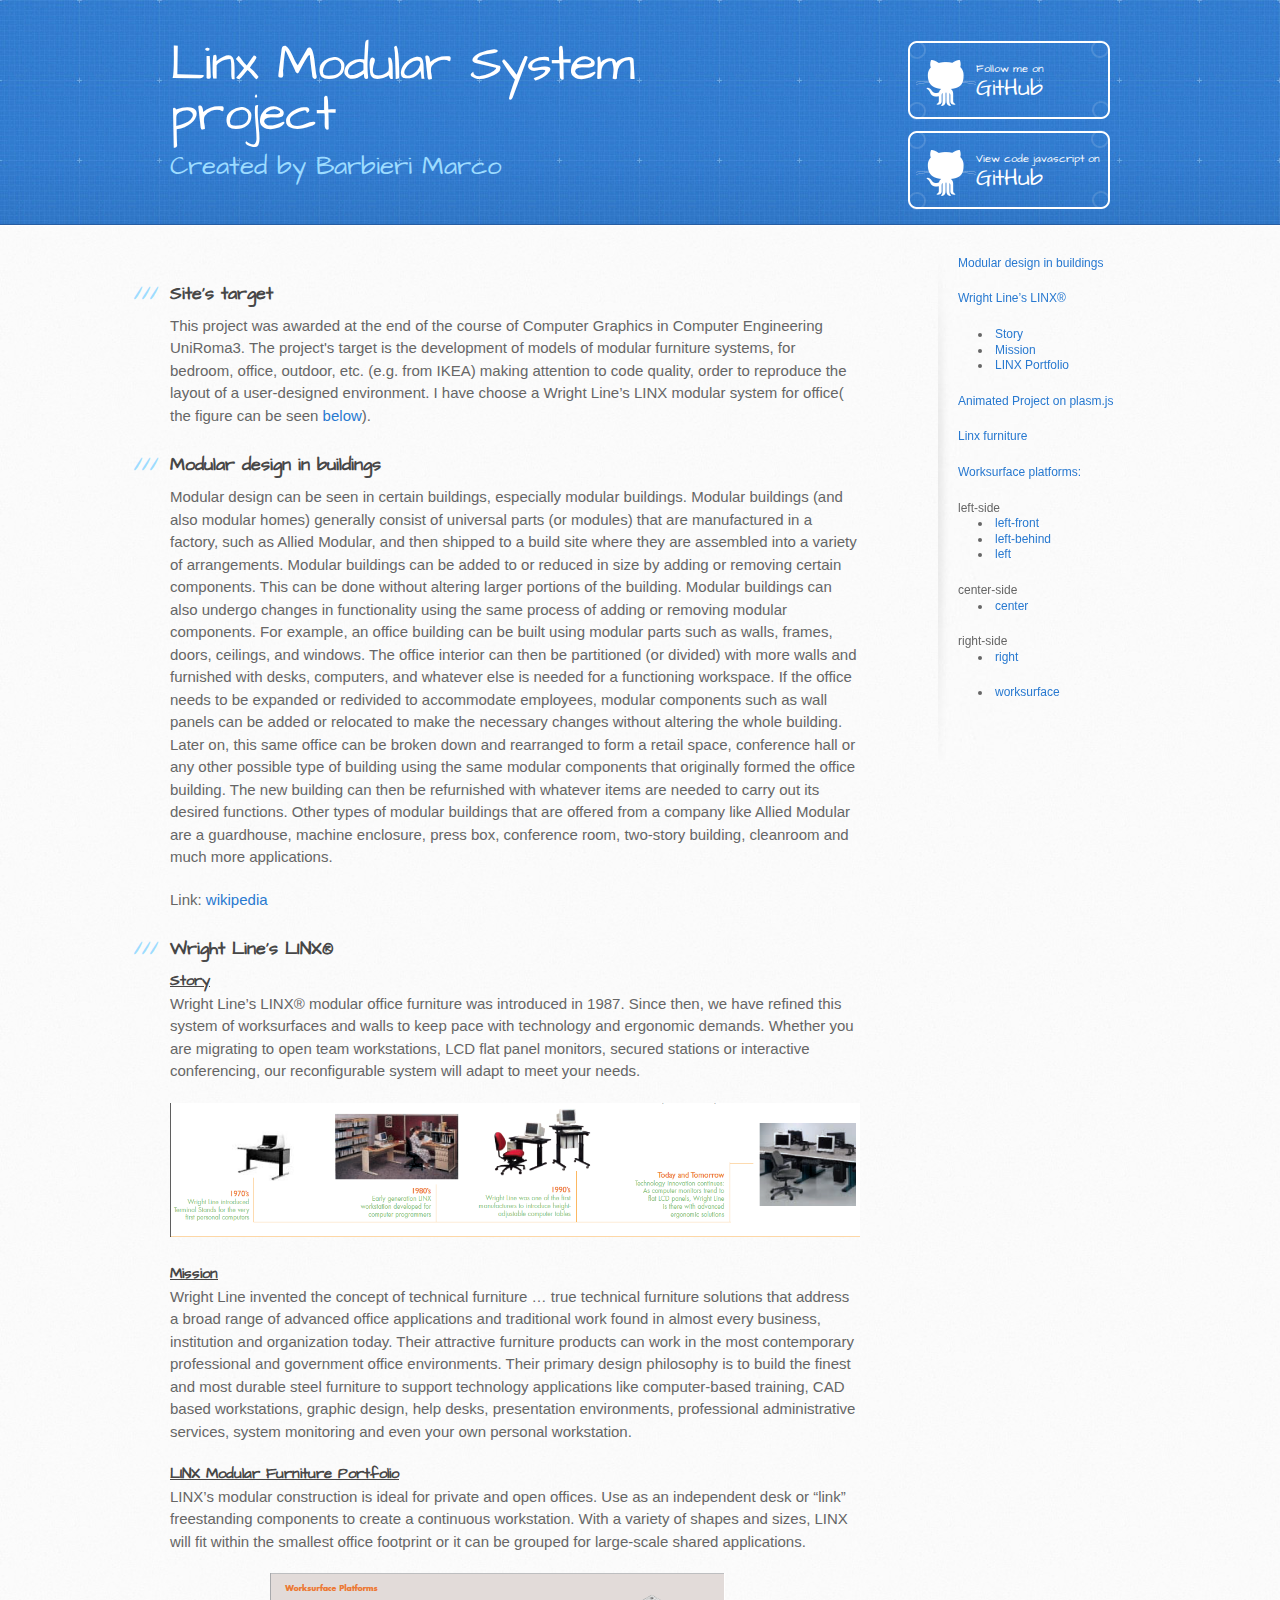
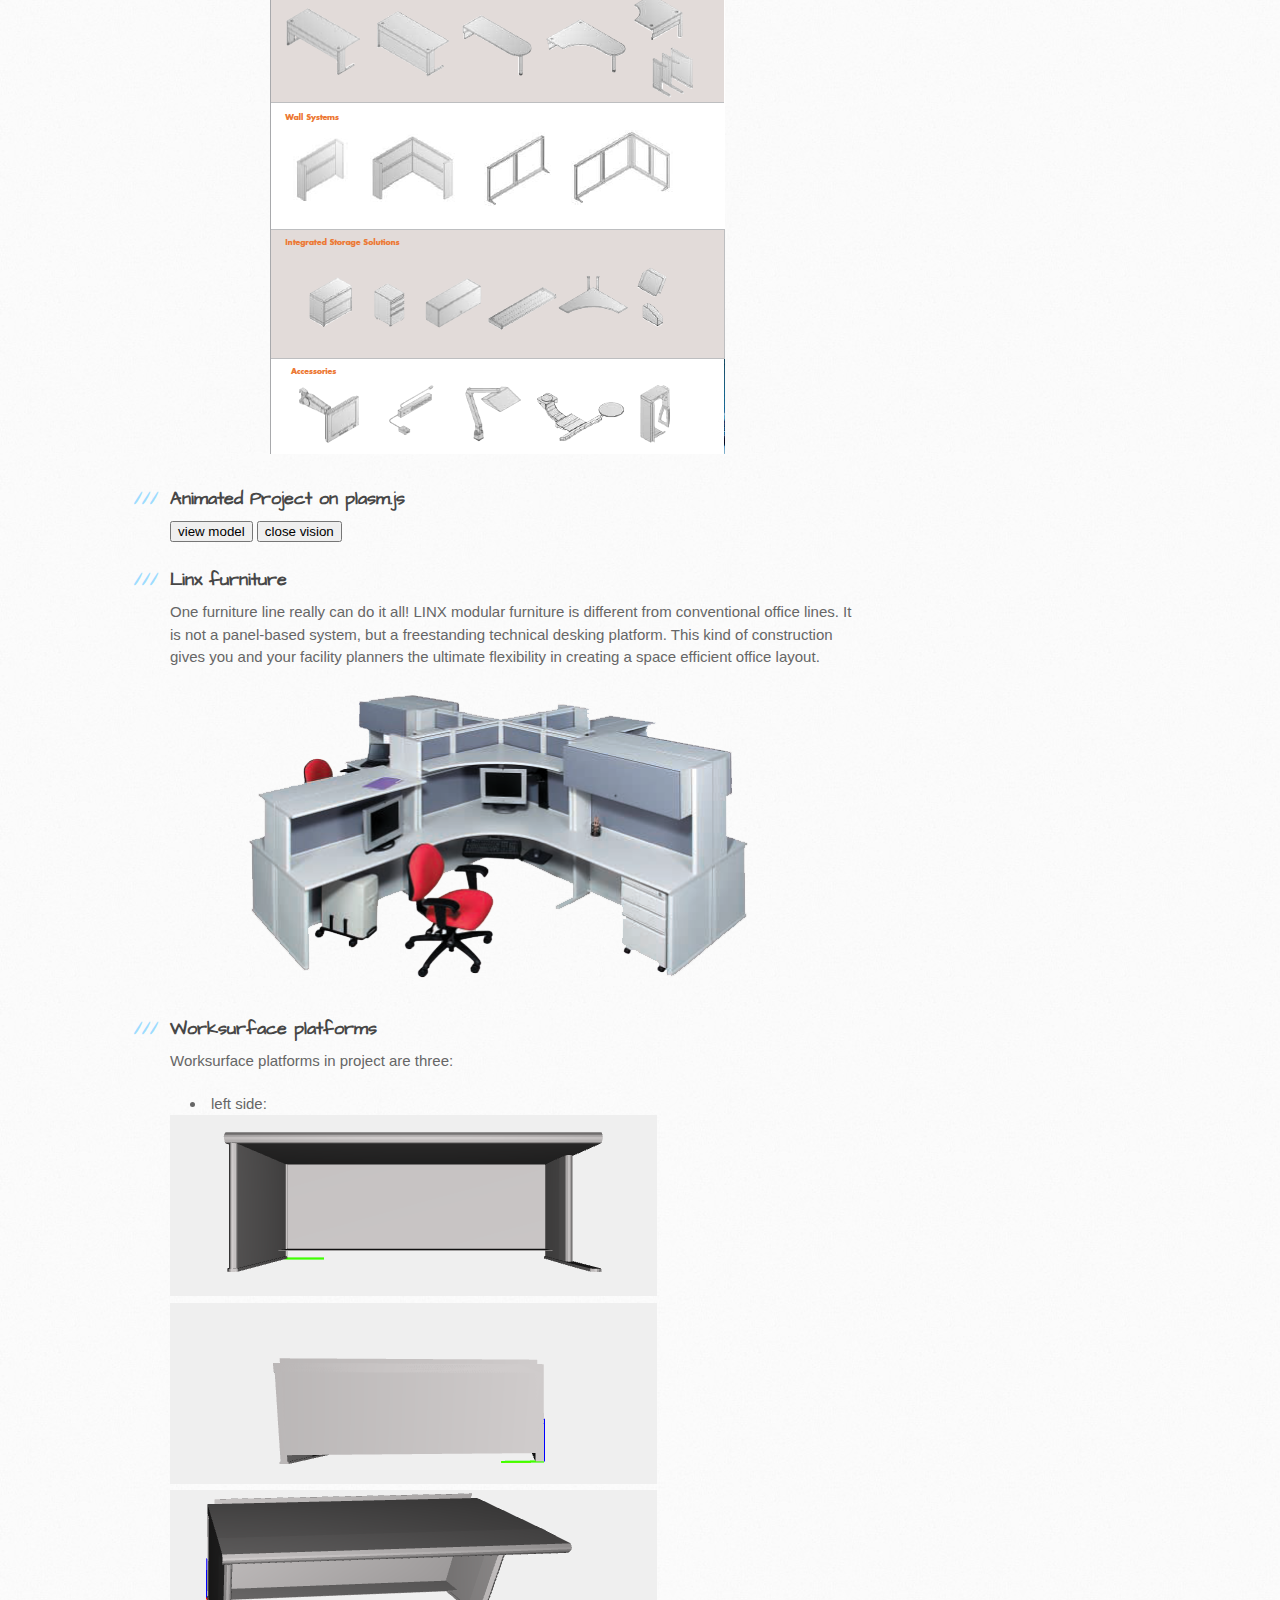
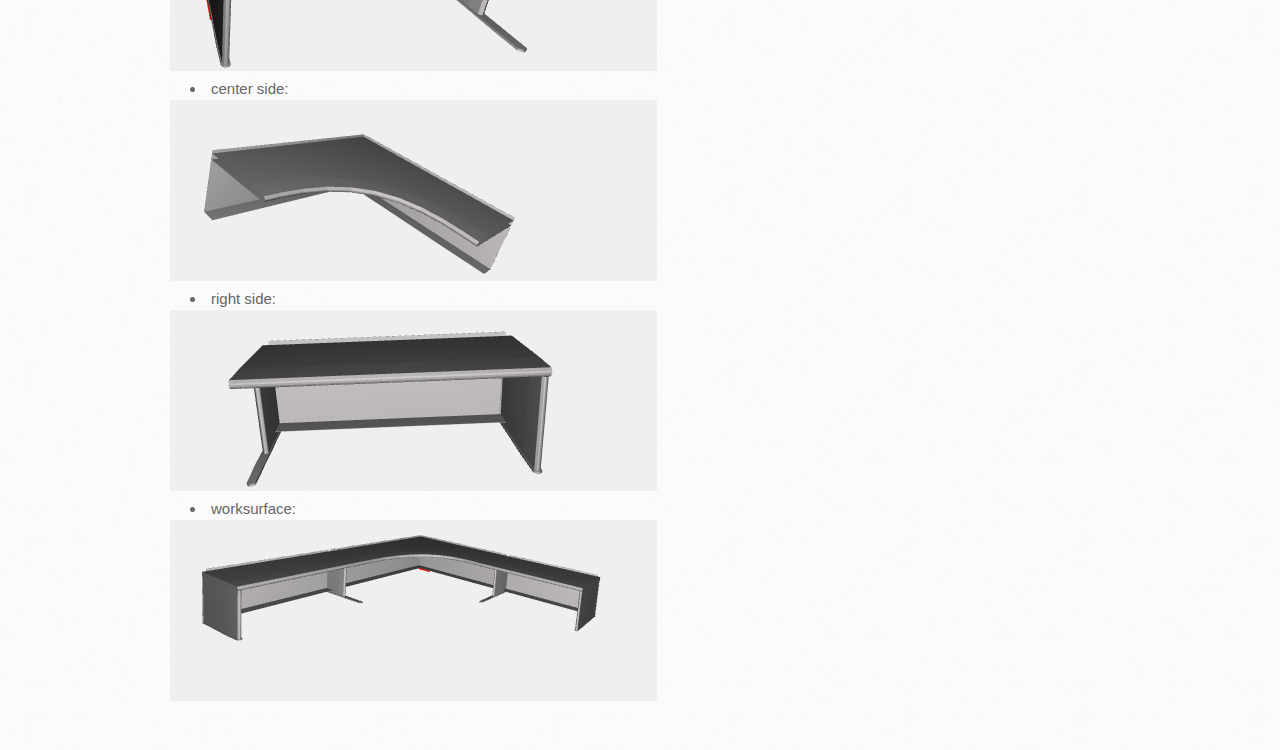
==== index.html @ 981f80a4 "add image" ====
<!DOCTYPE html>
<html>
<head>
  <meta charset='utf-8'>
  <meta http-equiv="X-UA-Compatible" content="chrome=1">
  <meta name="viewport" content="width=device-width, initial-scale=1, maximum-scale=1">
  <link href='https://fonts.googleapis.com/css?family=Architects+Daughter' rel='stylesheet' type='text/css'>
  <link rel="stylesheet" type="text/css" href="stylesheets/stylesheet.css" media="screen" />
  <link rel="stylesheet" type="text/css" href="stylesheets/pygment_trac.css" media="screen" />
  <link rel="stylesheet" type="text/css" href="stylesheets/print.css" media="print" />
  <script type="text/javascript" src="javascripts/linx.js"></script>
  <script type="text/javascript" src="javascripts/main.js"></script>

    <!--[if lt IE 9]>
    <script src="//html5shiv.googlecode.com/svn/trunk/html5.js"></script>
    <![endif]-->

    <title>Linx Modular System project</title>
  </head>

  <body id="linx" >
    <header>
      <div class="inner">
        <h1>Linx Modular System project</h1>
        <h2>Created by Barbieri Marco</h2>
        <a href="https://github.com/marley1990" class="button"><small>Follow me on</small>GitHub</a>
        <a href="https://github.com/cvdlab-cg/427501/blob/master/final-project/linx.js" class="button" style="top:90px"><small>View code javascript on</small>GitHub</a>
      </div>
    </header>

    <div id="content-wrapper">
      <div class="inner clearfix">
        <section id="main-content">
         
         <h3>
          <a name="Target" class="anchor" href="#welcome-to-github-pages"><span class="octicon octicon-link">
          </span></a>Site's target</h3>

          <p>This project was awarded at the end of the course of Computer Graphics in Computer Engineering UniRoma3. The project's target is the development of models of modular furniture systems, for bedroom, office, outdoor, etc. (e.g. from IKEA) making attention to code quality, order to reproduce the layout of a user-designed environment. 
          I have choose a Wright Line’s LINX modular system for office( the figure can be seen<a href="#linx furniture"> below</a>).
          </p> 


          <h3>
          <a name="modular system" class="anchor" href="#welcome-to-github-pages"><span class="octicon octicon-link">
          </span></a>Modular design in buildings</h3>

          <p>Modular design can be seen in certain buildings, especially modular buildings. Modular buildings (and also modular homes) generally consist of universal parts (or modules) that are manufactured in a factory, such as Allied Modular, and then shipped to a build site where they are assembled into a variety of arrangements.
            Modular buildings can be added to or reduced in size by adding or removing certain components. This can be done without altering larger portions of the building. Modular buildings can also undergo changes in functionality using the same process of adding or removing modular components.
            For example, an office building can be built using modular parts such as walls, frames, doors, ceilings, and windows. The office interior can then be partitioned (or divided) with more walls and furnished with desks, computers, and whatever else is needed for a functioning workspace. If the office needs to be expanded or redivided to accommodate employees, modular components such as wall panels can be added or relocated to make the necessary changes without altering the whole building. Later on, this same office can be broken down and rearranged to form a retail space, conference hall or any other possible type of building using the same modular components that originally formed the office building. The new building can then be refurnished with whatever items are needed to carry out its desired functions.
            Other types of modular buildings that are offered from a company like Allied Modular are a guardhouse, machine enclosure, press box, conference room, two-story building, cleanroom and much more applications.</p>
            <p>Link:<a href="http://en.wikipedia.org/wiki/Modular_design"> wikipedia</a></p> 


          <h3>
          <a name="Wright Line" class="anchor" href="#welcome-to-github-pages"><span class="octicon octicon-link">
          </span></a>Wright Line’s LINX®</h3>

          <a name="Story"></a>
          <h4>Story</h4><p>Wright Line’s LINX® modular office furniture
          was introduced in 1987. Since then, we have
          refined this system of worksurfaces and walls to
          keep pace with technology and ergonomic demands.
          Whether you are migrating to open team workstations,
          LCD flat panel monitors, secured stations or interactive
          conferencing, our reconfigurable system will adapt to
          meet your needs.
          </p> 
          <img src="images/story.jpeg"></img>
          <p>
          

          <a name="Mission"></a>
          <h4>Mission</h4><p>Wright Line invented the concept of technical
          furniture … true technical furniture solutions
          that address a broad range of
          advanced office applications and traditional work
          found in almost every business, institution and
          organization today.
          Their attractive furniture products can
          work in the most contemporary
          professional and government office
          environments. Their primary design
          philosophy is to build the finest and
          most durable steel furniture to
          support technology applications like computer-based
          training, CAD based workstations, graphic design,
          help desks, presentation environments, professional
          administrative services, system monitoring and even your
          own personal workstation.
        </p> </p>
        <p>


          <a name="Portfoglio"></a>
          <h4>LINX Modular Furniture Portfolio</h4><p>LINX’s modular construction is ideal for private and open offices. Use as an independent desk or “link”
freestanding components to create a continuous workstation. With a variety of shapes and sizes, LINX will fit
within the smallest office footprint or it can be grouped for large-scale shared applications.
        </p> </p>
                 <img src="images/portfoglio.jpeg" style="padding-left:100px"></img>

        
         
          <h3>
            <a name="Project" class="anchor" href="#welcome-to-github-pages"><span class="octicon octicon-link">
            </span></a>Animated Project on plasm.js</h3>
            <div id="container"></div>
            <button onclick="view()">view model</button>
            <button onclick="closeVision()">close vision</button>
            <!-- <div id="plasm"></div> -->

          
          <h3>
              <a name="linx furniture" class="anchor" href="#welcome-to-github-pages"><span class="octicon octicon-link">
              </span></a>Linx furniture</h3>

              <p>One furniture line really can do it all! LINX modular furniture is different from conventional office lines. It is not a panel-based system, but a freestanding technical desking platform. This kind of construction gives you and your facility planners the ultimate flexibility in creating a space efficient office layout.</p>
              <img src="images/linx-modular.png" style="padding-left:70px"></img>

           <h3>
              <a name="worksurface" class="anchor" href="#welcome-to-github-pages"><span class="octicon octicon-link">
              </span></a>Worksurface platforms</h3>

              <p>Worksurface platforms in project are three:
                <ul>
                  <li>left side:</li>
                  <a name="front"></a>
                  <img  src="images/left-front.png"></img>
                  <a name="behind"></a>
                  <img src="images/left-behind.png"></img>
                  <a name="oblique"></a>
                  <img src="images/left.png"></img>

                  <li>center side:</li>
                  <a name="center"></a>
                  <img src="images/center.png"></img>
                  
                  <li>right side:</li>
                  <a name="right"></a>
                  <img src="images/right.png"></img>

                  <li>worksurface:</li>
                  <a name="total"></a>
                  <img src="images/worksurface.png"></img>
                </ul>
              </p>
              
          
          </section>

            <aside id="sidebar">
              <p><a href="#modular system">Modular design in buildings</a></p>
              <p><a href="#Wright Line">Wright Line’s LINX®</a>
                  <ul>
                    <li><a href="#Story">Story</a></li>
                    <li><a href="#Mission">Mission</a></li>
                    <li><a href="#Portfoglio">LINX Portfolio</a></li>
                  </ul>
              </p>
              <p><a href="#Project">Animated Project on plasm.js</a></p>
              <p><a href="#linx furniture">Linx furniture</a></p>
              <p><a href="#worksurface">Worksurface platforms:</a>
                   <ul>left-side
                    <li><a href="#front">left-front</a></li>
                    <li><a href="#behind">left-behind</a></li>
                    <li><a href="#oblique">left</a></li>
                  </ul> 
                  <ul>center-side
                    <li><a href="#center">center</a></li>
                  </ul> 
                  <ul>right-side
                    <li><a href="#right">right</a></li>
                  </ul> 
                  <ul>
                    <li><a href="#total">worksurface</a></li>
                  </ul> 
              </p>
            </aside>
          </div>
        </div>


        <!-- script plasm -->
        <script src="support/jquery.js"></script>
        <script src="support/mustache.js"></script>
        <script src="support/numeric.js"></script>
        <script src="support/director.js"></script>
        <script src="support/three.js"></script>
        <script src="support/three-detector.js"></script>
        <script src="support/three-frame.js"></script>
        <script src="support/three-stats.js"></script>
        <script src="support/three-trackball.js"></script>
        <script src="node_modules/simplexn.js/lib/simplexn.js"></script>
        <script src="node_modules/f.js/lib/f.js"></script> 
        <script src="lib/plasm.js"></script>
        <script src="lib/plasm-fun.js"></script>




      </body>
      </html>
---- stylesheets/stylesheet.css ----
/* http://meyerweb.com/eric/tools/css/reset/ 
   v2.0 | 20110126
   License: none (public domain)
*/
html, body, div, span, applet, object, iframe,
h1, h2, h3, h4, h5, h6, p, blockquote, pre,
a, abbr, acronym, address, big, cite, code,
del, dfn, em, img, ins, kbd, q, s, samp,
small, strike, strong, sub, sup, tt, var,
b, u, i, center,
dl, dt, dd, ol, ul, li,
fieldset, form, label, legend,
table, caption, tbody, tfoot, thead, tr, th, td,
article, aside, canvas, details, embed, 
figure, figcaption, footer, header, hgroup, 
menu, nav, output, ruby, section, summary,
time, mark, audio, video {
	margin: 0;
	padding: 0;
	border: 0;
	font-size: 100%;
	font: inherit;
	vertical-align: baseline;
}
/* HTML5 display-role reset for older browsers */
article, aside, details, figcaption, figure, 
footer, header, hgroup, menu, nav, section {
	display: block;
}
body {
	line-height: 1;
}
ol, ul {
	list-style: none;
}
blockquote, q {
	quotes: none;
}
blockquote:before, blockquote:after,
q:before, q:after {
	content: '';
	content: none;
}
table {
	border-collapse: collapse;
	border-spacing: 0;
}

/* LAYOUT STYLES */
body {
  font-size: 15px;
  line-height: 1.5; 
  background: #fafafa url(../images/body-bg.jpg) 0 0 repeat;
  font-family: 'Helvetica Neue', Helvetica, Arial, serif;
  font-weight: 400;
  color: #666;
}

a {
  color: #2879d0;
}
a:hover {
  color: #2268b2;
}
h4 {
text-decoration: underline;
}

header {
  padding-top: 40px;
  padding-bottom: 40px;
  font-family: 'Architects Daughter', 'Helvetica Neue', Helvetica, Arial, serif; 
  background: #2e7bcf url(../images/header-bg.jpg) 0 0 repeat-x;
  border-bottom: solid 1px #275da1;
}

header h1 {
  letter-spacing: -1px;
  font-size: 50px;
  color: #fff;
  line-height: 1;
  margin-bottom: 0.2em;
  width: 540px;
}

header h2 {
  font-size: 26px;
  color: #9ddcff;
  font-weight: normal;
  line-height: 1.3;
  width: 540px;
  letter-spacing: 0;
}

.inner {
  position: relative;
  width: 940px;
  margin: 0 auto;
}

#content-wrapper {
  border-top: solid 1px #fff;
  padding-top: 30px;
}

#main-content {
  width: 690px;
  float: left;
}

#main-content img {
  max-width: 100%;
  float: center;
}
aside {
  margin-left: 60%;
    position: fixed;
    
}

aside#sidebar {
  width: 200px;
  padding-left: 20px;
  min-height: 504px;
  float: right;
  background: transparent url(../images/sidebar-bg.jpg) 0 0 no-repeat;
  font-size: 12px;
  line-height: 1.3;

}

aside#sidebar p.repo-owner,
aside#sidebar p.repo-owner a {
  font-weight: bold;
}

#downloads {
  margin-bottom: 40px;
}

a.button {
  width: 134px;
  height: 58px;
  line-height: 1.2;
  font-size: 23px;
  color: #fff;
  padding-left: 68px;
  padding-top: 22px;
  font-family: 'Architects Daughter', 'Helvetica Neue', Helvetica, Arial, serif; 
}
a.button small {
  display: block;
  font-size: 11px;
}

a.button {
  position: absolute;
  right: 0;
  top: 0;
  background: transparent url(../images/github-button.png) 0 0 no-repeat;
}

aside a.button {
  width: 138px;
  padding-left: 64px;
  display: block;
  background: transparent url(../images/download-button.png) 0 0 no-repeat;
  margin-bottom: 20px;
  font-size: 21px;
}

code, pre {
  font-family: Monaco, "Bitstream Vera Sans Mono", "Lucida Console", Terminal, monospace;
  color: #222;
  margin-bottom: 30px;
  font-size: 13px;
}

code {
  background-color: #f2f8fc;
  border: solid 1px #dbe7f3;
  padding: 0 3px;
}

pre {
  padding: 20px;
  background: #fff;
  text-shadow: none;
  overflow: auto;
  border: solid 1px #f2f2f2;
}
pre code {
  color: #2879d0;
  background-color: #fff;
  border: none;
  padding: 0;
}

ul, ol, dl {
  margin-bottom: 20px;
}


/* COMMON STYLES */

hr {
  height: 1px;
  line-height: 1px;
  margin-top: 1em;
  padding-bottom: 1em;
  border: none;
  background: transparent url('../images/hr.png') 0 0 no-repeat;
}

table {
  width: 100%;
  border: 1px solid #ebebeb;
}

th {
  font-weight: 500;
}

td {
  border: 1px solid #ebebeb;
  text-align: center; 
  font-weight: 300;
}

form {
  background: #f2f2f2;
  padding: 20px;
  
}


/* GENERAL ELEMENT TYPE STYLES */

#main-content h1 {
  font-family: 'Architects Daughter', 'Helvetica Neue', Helvetica, Arial, serif; 
  font-size: 2.8em;
  letter-spacing: -1px;
  color: #474747;
} 

#main-content h1:before {
  content: "/";
  color: #9ddcff;
  padding-right: 0.3em;
  margin-left: -0.9em;
}

#main-content h2 {
  font-family: 'Architects Daughter', 'Helvetica Neue', Helvetica, Arial, serif; 
  font-size: 22px;
  font-weight: bold;
  margin-bottom: 8px;
  color: #474747;
} 
#main-content h2:before {
  content: "//";
  color: #9ddcff;
  padding-right: 0.3em;
  margin-left: -1.5em;
}

#main-content h3 {
  font-family: 'Architects Daughter', 'Helvetica Neue', Helvetica, Arial, serif; 
  font-size: 18px;
  font-weight: bold;
  margin-top: 24px;
  margin-bottom: 8px;
  color: #474747;
} 
 
#main-content h3:before {
  content: "///";
  color: #9ddcff;
  padding-right: 0.3em;
  margin-left: -2em;
}

#main-content h4 {
  font-family: 'Architects Daughter', 'Helvetica Neue', Helvetica, Arial, serif; 
  font-size: 15px;
  font-weight: bold;
  color: #474747;
} 

h4:before {
  color: #9ddcff;
  padding-right: 0.3em;
  margin-left: -2.8em;
}

#main-content h5 {
  font-family: 'Architects Daughter', 'Helvetica Neue', Helvetica, Arial, serif; 
  font-size: 14px;
  color: #474747;
} 
h5:before {
  content: "/////";
  color: #9ddcff;
  padding-right: 0.3em;
  margin-left: -3.2em;
}

#main-content h6 {
  font-family: 'Architects Daughter', 'Helvetica Neue', Helvetica, Arial, serif; 
  font-size: .8em;
  color: #474747;
} 
h6:before {
  content: "//////";
  color: #9ddcff;
  padding-right: 0.3em;
  margin-left: -3.7em;
}

p {
  margin-bottom: 20px;
}
 
a {
  text-decoration: none;
}

p a {
  font-weight: 400;
}

blockquote {
  font-size: 1.6em;
  border-left: 10px solid #e9e9e9;
  margin-bottom: 20px;
  padding: 0 0 0 30px;
}

ul li {
  list-style: disc inside;
  padding-left: 20px;
}

ol li {
  list-style: decimal inside;
  padding-left: 3px;
}

dl dd {
  font-style: italic;
  font-weight: 100;
}

footer {
  background: transparent url('../images/hr.png') 0 0 no-repeat;
  margin-top: 40px;
  padding-top: 20px;
  padding-bottom: 30px;
  font-size: 13px;
  color: #aaa;
}

footer a {
  color: #666;
}
footer a:hover {
  color: #444;
}

/* MISC */
.clearfix:after {
  clear: both;
  content: '.';
  display: block;
  visibility: hidden;
  height: 0;
}

.clearfix {display: inline-block;}
* html .clearfix {height: 1%;}
.clearfix {display: block;}

/* #Media Queries
================================================== */

/* Smaller than standard 960 (devices and browsers) */
@media only screen and (max-width: 959px) {}

/* Tablet Portrait size to standard 960 (devices and browsers) */
@media only screen and (min-width: 768px) and (max-width: 959px) {
  .inner {
    width: 740px;
  }
  header h1, header h2 {
    width: 340px;
  }
  header h1 {
    font-size: 60px;
  }
  header h2 {
    font-size: 30px;
  }
  #main-content {
    width: 490px;
  }
  #main-content h1:before,
  #main-content h2:before,
  #main-content h3:before,
  #main-content h4:before,
  #main-content h5:before,
  #main-content h6:before {
    content: none;
    padding-right: 0;
    margin-left: 0;
  }
}

/* All Mobile Sizes (devices and browser) */
@media only screen and (max-width: 767px) {
  .inner {
    width: 93%;
  }
  header {
    padding: 20px 0;
  }
  header .inner {
    position: relative;
  }
  header h1, header h2 {
    width: 100%;
  }
  header h1 {
    font-size: 48px;
  }
  header h2 {
    font-size: 24px;
  }
  header a.button {
    background-image: none;
    width: auto;
    height: auto;
    display: inline-block;
    margin-top: 15px;
    padding: 5px 10px;
    position: relative;
    text-align: center;
    font-size: 13px;
    line-height: 1;
    background-color: #9ddcff;
    color: #2879d0;
    -moz-border-radius: 5px;
    -webkit-border-radius: 5px;                     
    border-radius: 5px;    
  }
  header a.button small {
    font-size: 13px;
    display: inline;
  }
  #main-content,
  aside#sidebar {
    float: none;
    width: 100% ! important;
  }
  aside#sidebar {
    background-image: none;
    margin-top: 20px;
    border-top: solid 1px #ddd;
    padding: 20px 0;
    min-height: 0;
  }
  aside#sidebar a.button {
    display: none;
  }
  #main-content h1:before,
  #main-content h2:before,
  #main-content h3:before,
  #main-content h4:before,
  #main-content h5:before,
  #main-content h6:before {
    content: none;
    padding-right: 0;
    margin-left: 0;
  }
}

/* Mobile Landscape Size to Tablet Portrait (devices and browsers) */
@media only screen and (min-width: 480px) and (max-width: 767px) {}

/* Mobile Portrait Size to Mobile Landscape Size (devices and browsers) */
@media only screen and (max-width: 479px) {}
---- stylesheets/pygment_trac.css ----
.highlight  { background: #ffffff; }
.highlight .c { color: #999988; font-style: italic } /* Comment */
.highlight .err { color: #a61717; background-color: #e3d2d2 } /* Error */
.highlight .k { font-weight: bold } /* Keyword */
.highlight .o { font-weight: bold } /* Operator */
.highlight .cm { color: #999988; font-style: italic } /* Comment.Multiline */
.highlight .cp { color: #999999; font-weight: bold } /* Comment.Preproc */
.highlight .c1 { color: #999988; font-style: italic } /* Comment.Single */
.highlight .cs { color: #999999; font-weight: bold; font-style: italic } /* Comment.Special */
.highlight .gd { color: #000000; background-color: #ffdddd } /* Generic.Deleted */
.highlight .gd .x { color: #000000; background-color: #ffaaaa } /* Generic.Deleted.Specific */
.highlight .ge { font-style: italic } /* Generic.Emph */
.highlight .gr { color: #aa0000 } /* Generic.Error */
.highlight .gh { color: #999999 } /* Generic.Heading */
.highlight .gi { color: #000000; background-color: #ddffdd } /* Generic.Inserted */
.highlight .gi .x { color: #000000; background-color: #aaffaa } /* Generic.Inserted.Specific */
.highlight .go { color: #888888 } /* Generic.Output */
.highlight .gp { color: #555555 } /* Generic.Prompt */
.highlight .gs { font-weight: bold } /* Generic.Strong */
.highlight .gu { color: #800080; font-weight: bold; } /* Generic.Subheading */
.highlight .gt { color: #aa0000 } /* Generic.Traceback */
.highlight .kc { font-weight: bold } /* Keyword.Constant */
.highlight .kd { font-weight: bold } /* Keyword.Declaration */
.highlight .kn { font-weight: bold } /* Keyword.Namespace */
.highlight .kp { font-weight: bold } /* Keyword.Pseudo */
.highlight .kr { font-weight: bold } /* Keyword.Reserved */
.highlight .kt { color: #445588; font-weight: bold } /* Keyword.Type */
.highlight .m { color: #009999 } /* Literal.Number */
.highlight .s { color: #d14 } /* Literal.String */
.highlight .na { color: #008080 } /* Name.Attribute */
.highlight .nb { color: #0086B3 } /* Name.Builtin */
.highlight .nc { color: #445588; font-weight: bold } /* Name.Class */
.highlight .no { color: #008080 } /* Name.Constant */
.highlight .ni { color: #800080 } /* Name.Entity */
.highlight .ne { color: #990000; font-weight: bold } /* Name.Exception */
.highlight .nf { color: #990000; font-weight: bold } /* Name.Function */
.highlight .nn { color: #555555 } /* Name.Namespace */
.highlight .nt { color: #000080 } /* Name.Tag */
.highlight .nv { color: #008080 } /* Name.Variable */
.highlight .ow { font-weight: bold } /* Operator.Word */
.highlight .w { color: #bbbbbb } /* Text.Whitespace */
.highlight .mf { color: #009999 } /* Literal.Number.Float */
.highlight .mh { color: #009999 } /* Literal.Number.Hex */
.highlight .mi { color: #009999 } /* Literal.Number.Integer */
.highlight .mo { color: #009999 } /* Literal.Number.Oct */
.highlight .sb { color: #d14 } /* Literal.String.Backtick */
.highlight .sc { color: #d14 } /* Literal.String.Char */
.highlight .sd { color: #d14 } /* Literal.String.Doc */
.highlight .s2 { color: #d14 } /* Literal.String.Double */
.highlight .se { color: #d14 } /* Literal.String.Escape */
.highlight .sh { color: #d14 } /* Literal.String.Heredoc */
.highlight .si { color: #d14 } /* Literal.String.Interpol */
.highlight .sx { color: #d14 } /* Literal.String.Other */
.highlight .sr { color: #009926 } /* Literal.String.Regex */
.highlight .s1 { color: #d14 } /* Literal.String.Single */
.highlight .ss { color: #990073 } /* Literal.String.Symbol */
.highlight .bp { color: #999999 } /* Name.Builtin.Pseudo */
.highlight .vc { color: #008080 } /* Name.Variable.Class */
.highlight .vg { color: #008080 } /* Name.Variable.Global */
.highlight .vi { color: #008080 } /* Name.Variable.Instance */
.highlight .il { color: #009999 } /* Literal.Number.Integer.Long */

.type-csharp .highlight .k { color: #0000FF }
.type-csharp .highlight .kt { color: #0000FF }
.type-csharp .highlight .nf { color: #000000; font-weight: normal }
.type-csharp .highlight .nc { color: #2B91AF }
.type-csharp .highlight .nn { color: #000000 }
.type-csharp .highlight .s { color: #A31515 }
.type-csharp .highlight .sc { color: #A31515 }
---- stylesheets/print.css ----
html, body, div, span, applet, object, iframe,
h1, h2, h3, h4, h5, h6, p, blockquote, pre,
a, abbr, acronym, address, big, cite, code,
del, dfn, em, img, ins, kbd, q, s, samp,
small, strike, strong, sub, sup, tt, var,
b, u, i, center,
dl, dt, dd, ol, ul, li,
fieldset, form, label, legend,
table, caption, tbody, tfoot, thead, tr, th, td,
article, aside, canvas, details, embed, 
figure, figcaption, footer, header, hgroup, 
menu, nav, output, ruby, section, summary,
time, mark, audio, video {
  margin: 0;
  padding: 0;
  border: 0;
  font-size: 100%;
  font: inherit;
  vertical-align: baseline;
}
/* HTML5 display-role reset for older browsers */
article, aside, details, figcaption, figure, 
footer, header, hgroup, menu, nav, section {
  display: block;
}
body {
  line-height: 1;
}
ol, ul {
  list-style: none;
}
blockquote, q {
  quotes: none;
}
blockquote:before, blockquote:after,
q:before, q:after {
  content: '';
  content: none;
}
table {
  border-collapse: collapse;
  border-spacing: 0;
}
body {
  font-size: 13px;
  line-height: 1.5; 
  font-family: 'Helvetica Neue', Helvetica, Arial, serif;
  color: #000;
}

a {
  color: #d5000d;
  font-weight: bold;
}

header {
  padding-top: 35px;
  padding-bottom: 10px;
}

header h1 {
  font-weight: bold;
  letter-spacing: -1px;
  font-size: 48px;
  color: #303030;
  line-height: 1.2;
}

header h2 {
  letter-spacing: -1px;
  font-size: 24px;
  color: #aaa;
  font-weight: normal;
  line-height: 1.3;
}
#downloads {
  display: none;
}
#main_content {
  padding-top: 20px;
}

code, pre {
  font-family: Monaco, "Bitstream Vera Sans Mono", "Lucida Console", Terminal;
  color: #222;
  margin-bottom: 30px;
  font-size: 12px;
}

code {
  padding: 0 3px;
}

pre {
  border: solid 1px #ddd;
  padding: 20px;
  overflow: auto;
}
pre code {
  padding: 0;
}

ul, ol, dl {
  margin-bottom: 20px;
}


/* COMMON STYLES */

table {
  width: 100%;
  border: 1px solid #ebebeb;
}

th {
  font-weight: 500;
}

td {
  border: 1px solid #ebebeb;
  text-align: center; 
  font-weight: 300;
}

form {
  background: #f2f2f2;
  padding: 20px;
  
}


/* GENERAL ELEMENT TYPE STYLES */

h1 {
  font-size: 2.8em;
} 

h2 {
  font-size: 22px;
  font-weight: bold;
  color: #303030;
  margin-bottom: 8px;
} 

h3 {
  color: #d5000d;
  font-size: 18px;
  font-weight: bold;
  margin-bottom: 8px;
} 
 
h4 {
  font-size: 16px;
  color: #303030;
  font-weight: bold;
} 

h5 {
  font-size: 1em;
  color: #303030;
} 

h6 {
  font-size: .8em;
  color: #303030;
} 

p {
  font-weight: 300;
  margin-bottom: 20px;
}
 
a {
  text-decoration: none;
}

p a {
  font-weight: 400;
}

blockquote {
  font-size: 1.6em;
  border-left: 10px solid #e9e9e9;
  margin-bottom: 20px;
  padding: 0 0 0 30px;
}

ul li {
  list-style: disc inside;
  padding-left: 20px;
}

ol li {
  list-style: decimal inside;
  padding-left: 3px;
}

dl dd {
  font-style: italic;
  font-weight: 100;
}

footer {
  margin-top: 40px;
  padding-top: 20px;
  padding-bottom: 30px;
  font-size: 13px;
  color: #aaa;
}

footer a {
  color: #666;
}

/* MISC */
.clearfix:after {
  clear: both;
  content: '.';
  display: block;
  visibility: hidden;
  height: 0;
}

.clearfix {display: inline-block;}
* html .clearfix {height: 1%;}
.clearfix {display: block;}
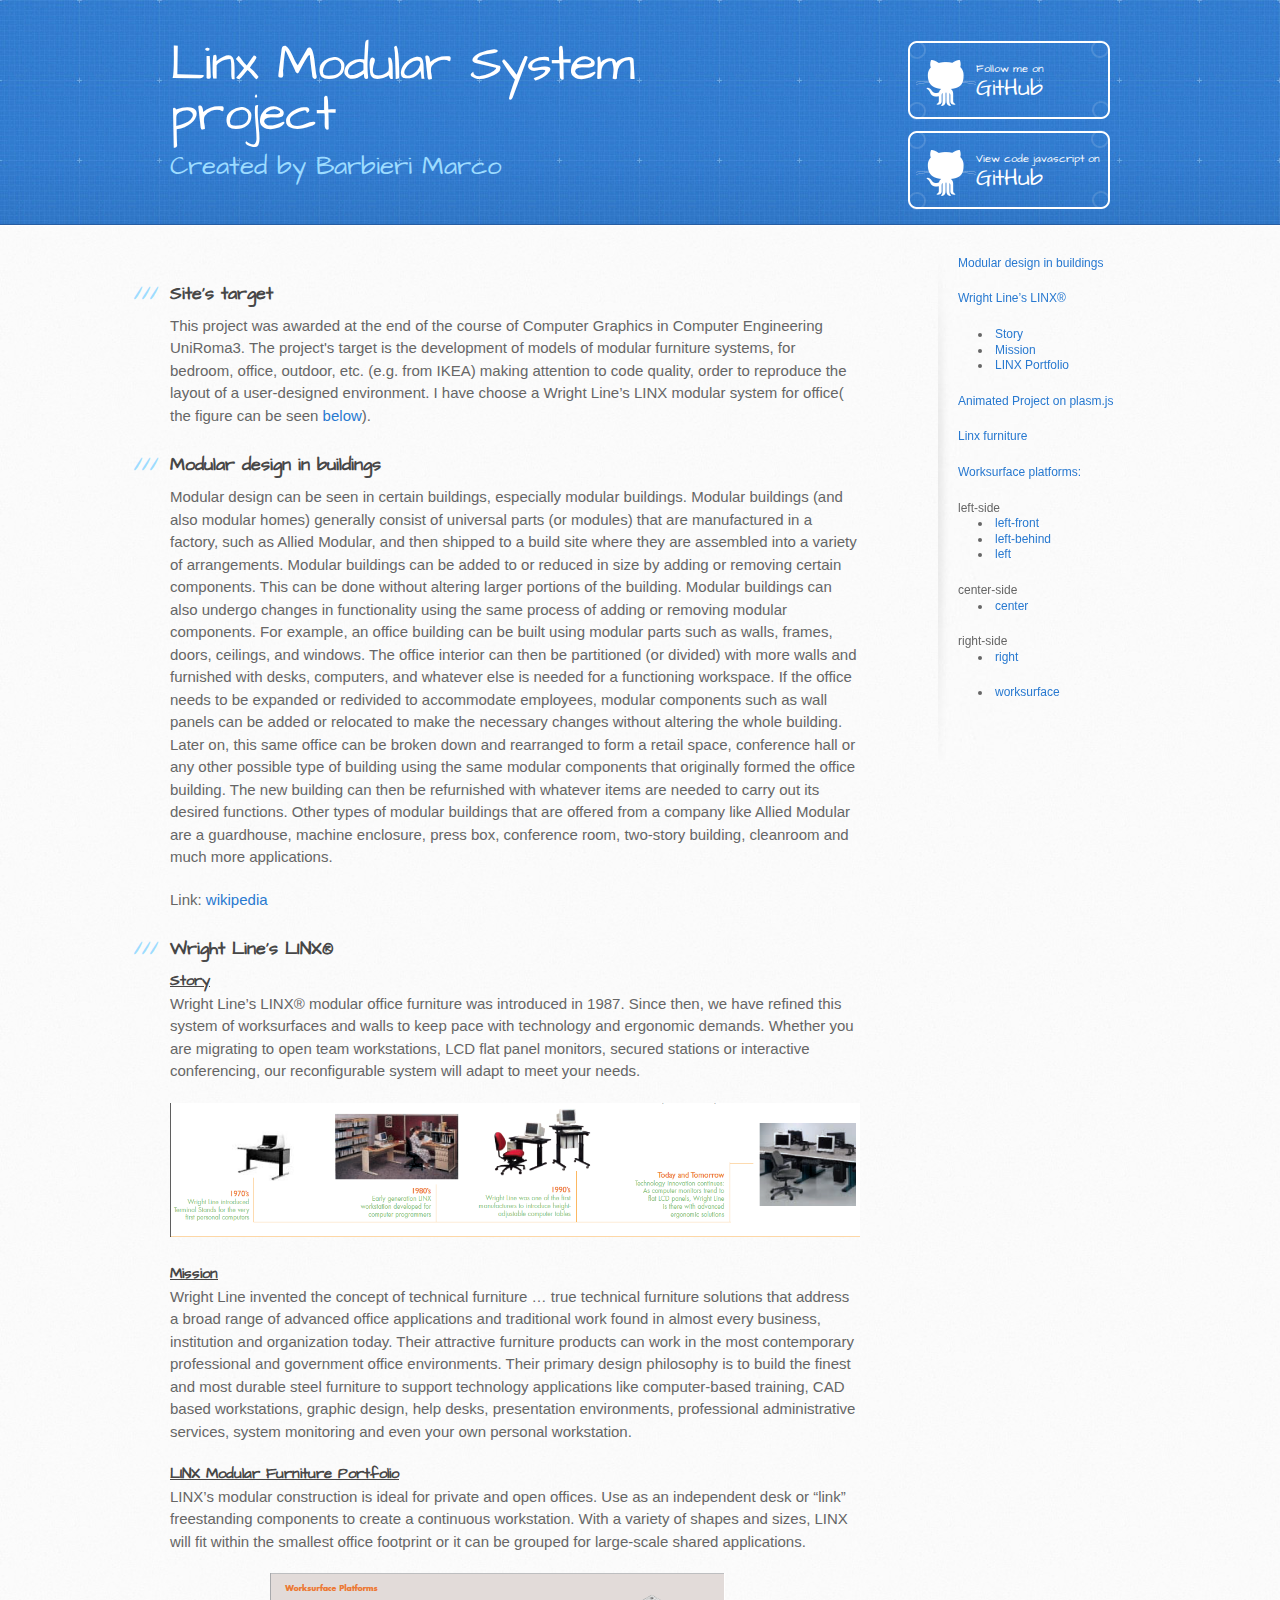
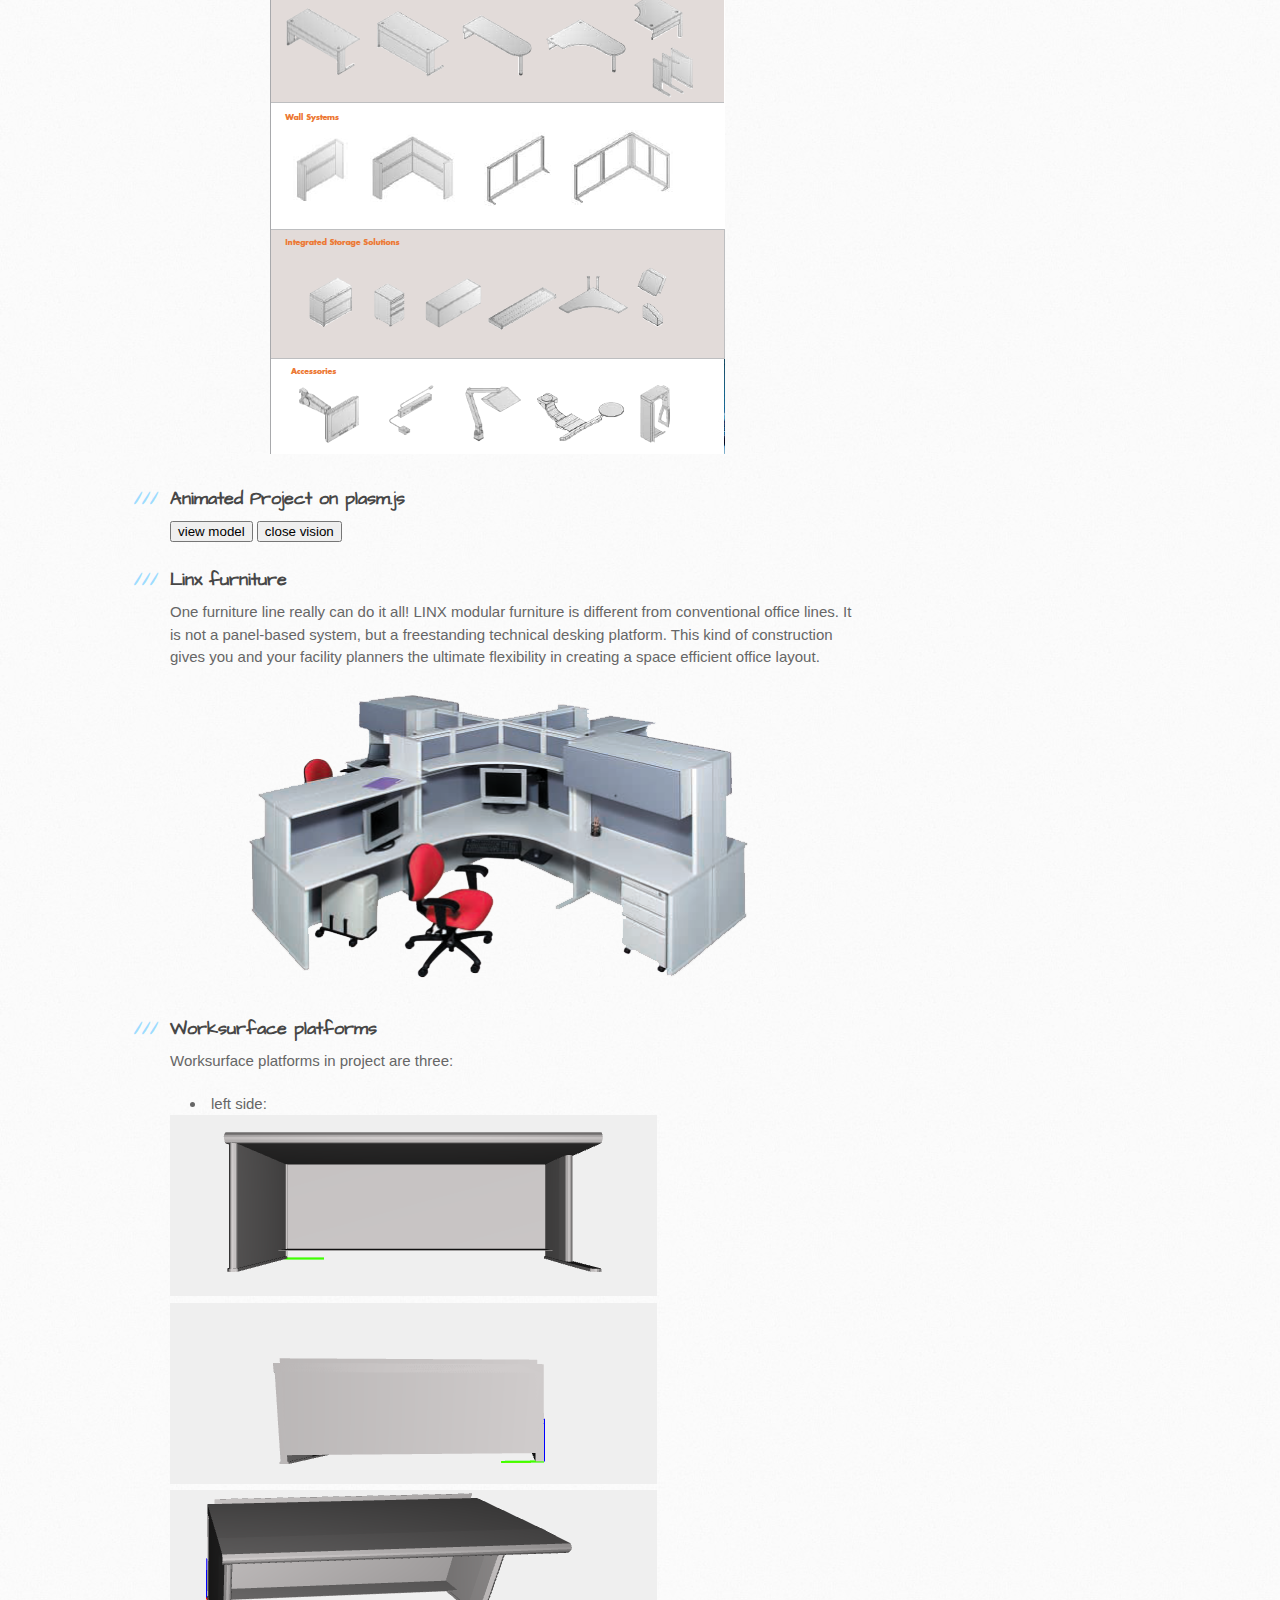
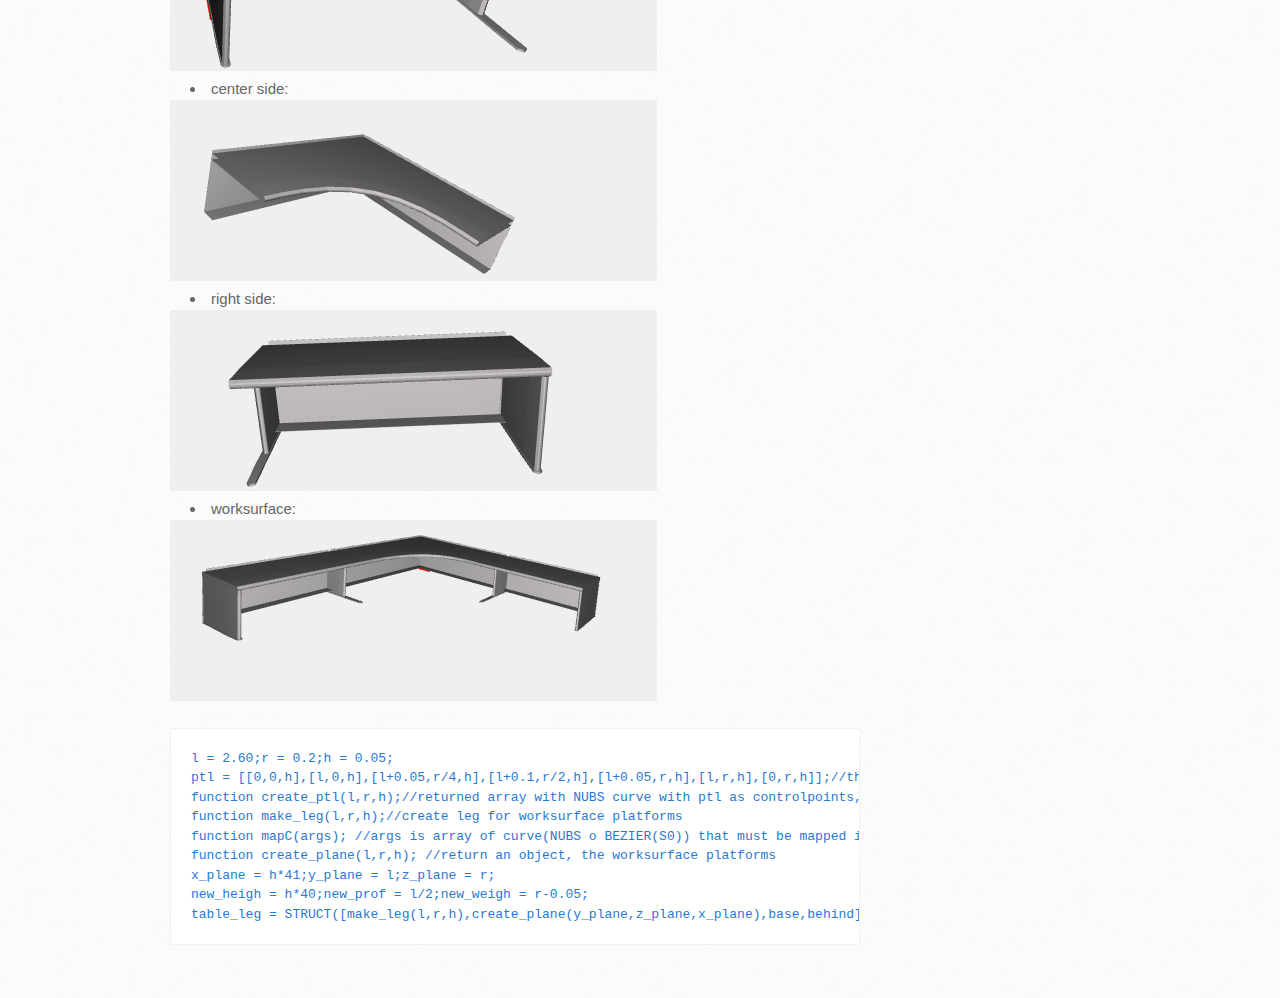
==== commit 158fd1ac: "update html" ====
--- a/index.html
+++ b/index.html
@@ -144,6 +144,16 @@
                   <img src="images/worksurface.png"></img>
                 </ul>
               </p>
+<p><pre><code>l = 2.60;r = 0.2;h = 0.05;
+ptl = [[0,0,h],[l,0,h],[l+0.05,r/4,h],[l+0.1,r/2,h],[l+0.05,r,h],[l,r,h],[0,r,h]];//this are the point of curve
+function create_ptl(l,r,h);//returned array with NUBS curve with ptl as controlpoints, center, end, and ptl
+function make_leg(l,r,h);//create leg for worksurface platforms
+function mapC(args); //args is array of curve(NUBS o BEZIER(S0)) that must be mapped in S1 
+function create_plane(l,r,h); //return an object, the worksurface platforms
+x_plane = h*41;y_plane = l;z_plane = r;
+new_heigh = h*40;new_prof = l/2;new_weigh = r-0.05;
+table_leg = STRUCT([make_leg(l,r,h),create_plane(y_plane,z_plane,x_plane),base,behind])// base is the right leg, build through function mapC([create_ptl(l,r,h),create_ptl(new_prof,new_weigh,new_heigh])
+</code></pre></p>
               
           
           </section>
--- a/stylesheets/stylesheet.css
+++ b/stylesheets/stylesheet.css
@@ -72,6 +72,10 @@
   font-family: 'Architects Daughter', 'Helvetica Neue', Helvetica, Arial, serif; 
   background: #2e7bcf url(../images/header-bg.jpg) 0 0 repeat-x;
   border-bottom: solid 1px #275da1;
+/*  position: fixed;
+  height: 150px;
+  width: 100%;
+  z-index:1000;*/
 }
 
 header h1 {
@@ -180,6 +184,7 @@
   background-color: #f2f8fc;
   border: solid 1px #dbe7f3;
   padding: 0 3px;
+
 }
 
 pre {
@@ -194,6 +199,7 @@
   background-color: #fff;
   border: none;
   padding: 0;
+  
 }
 
 ul, ol, dl {
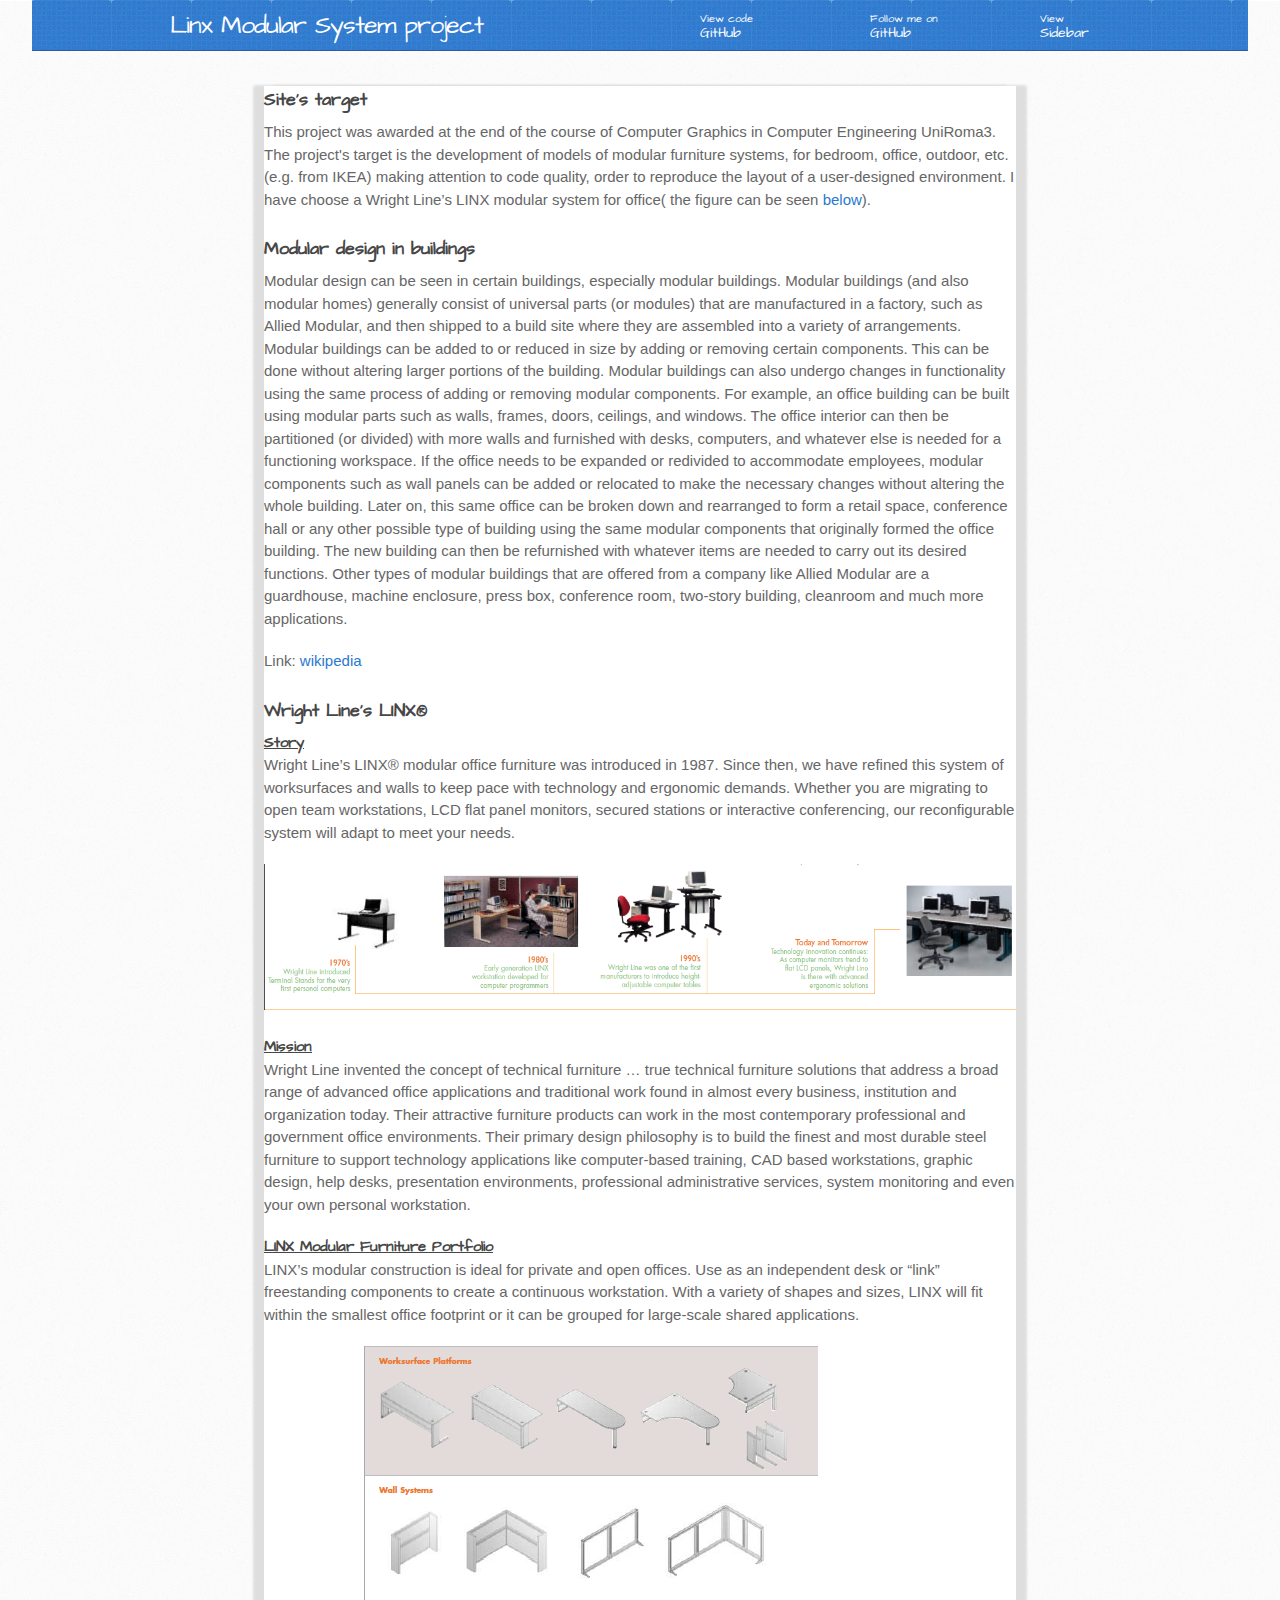
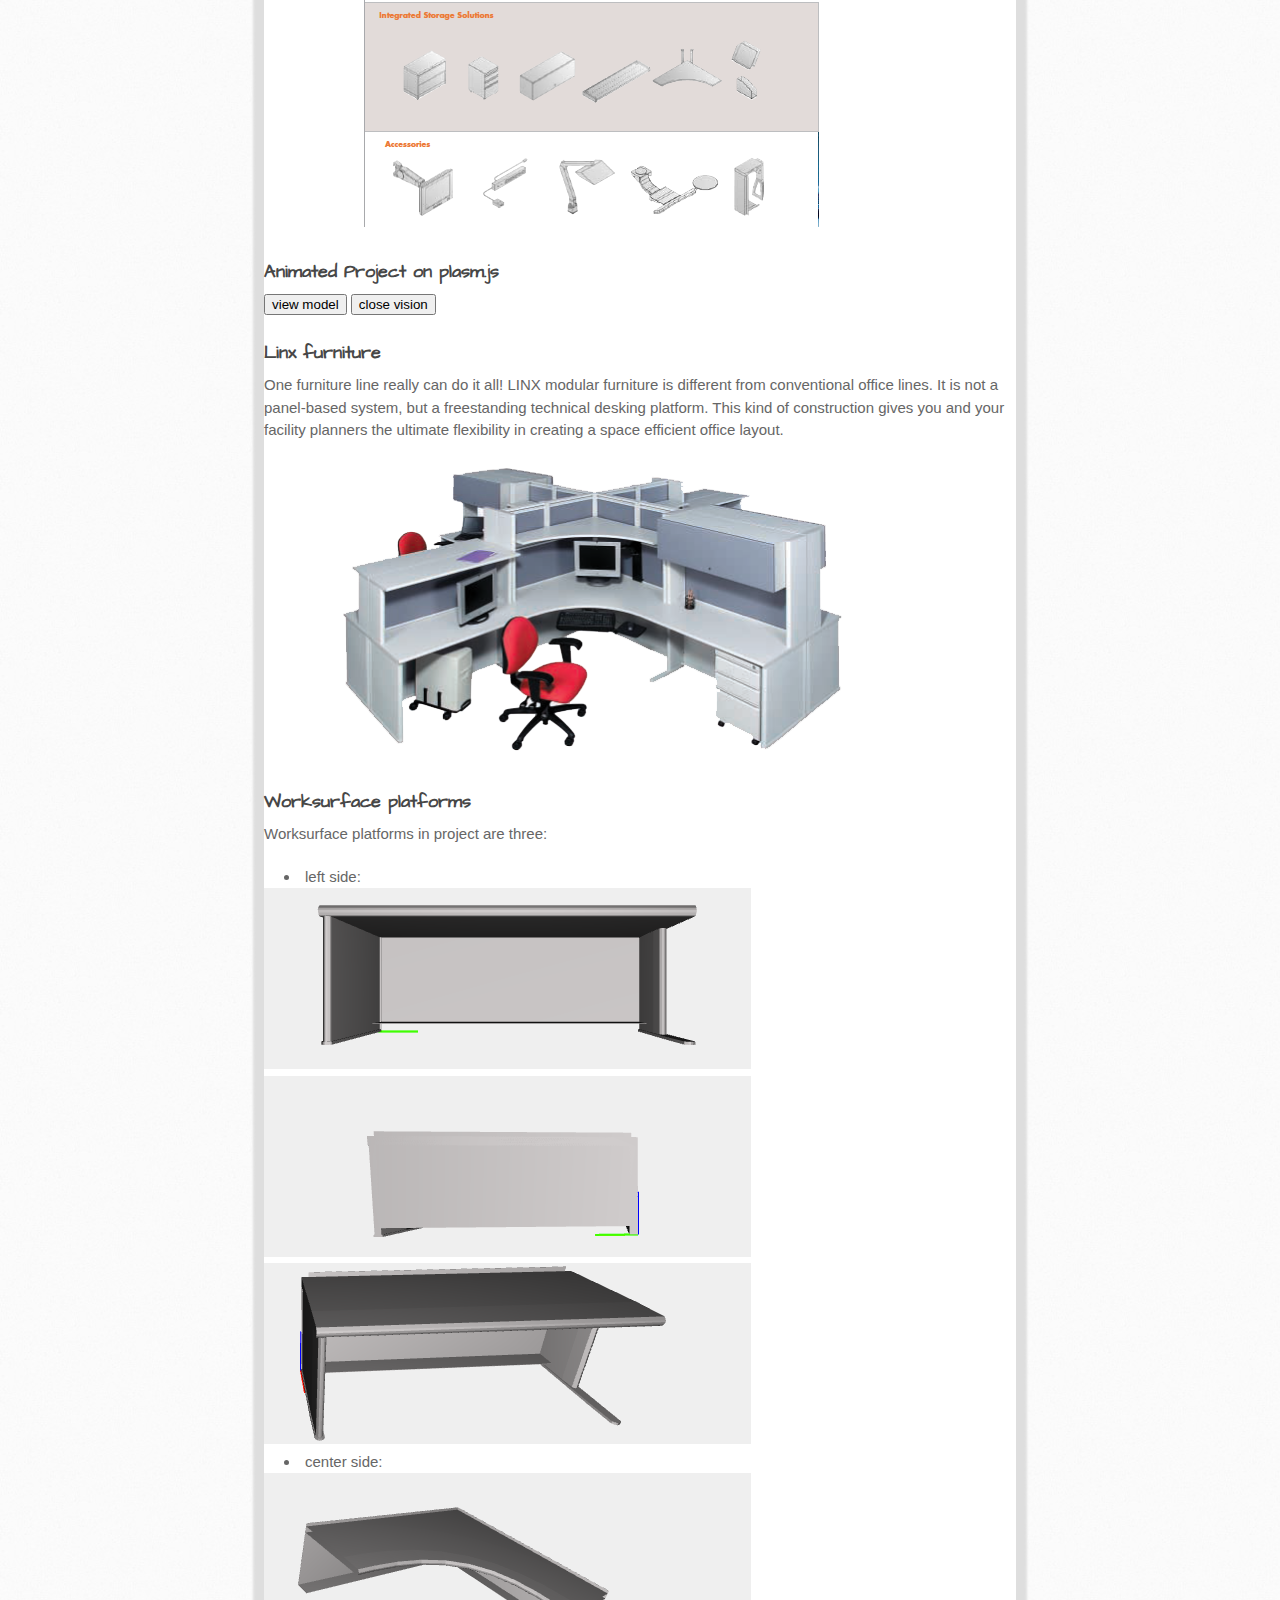
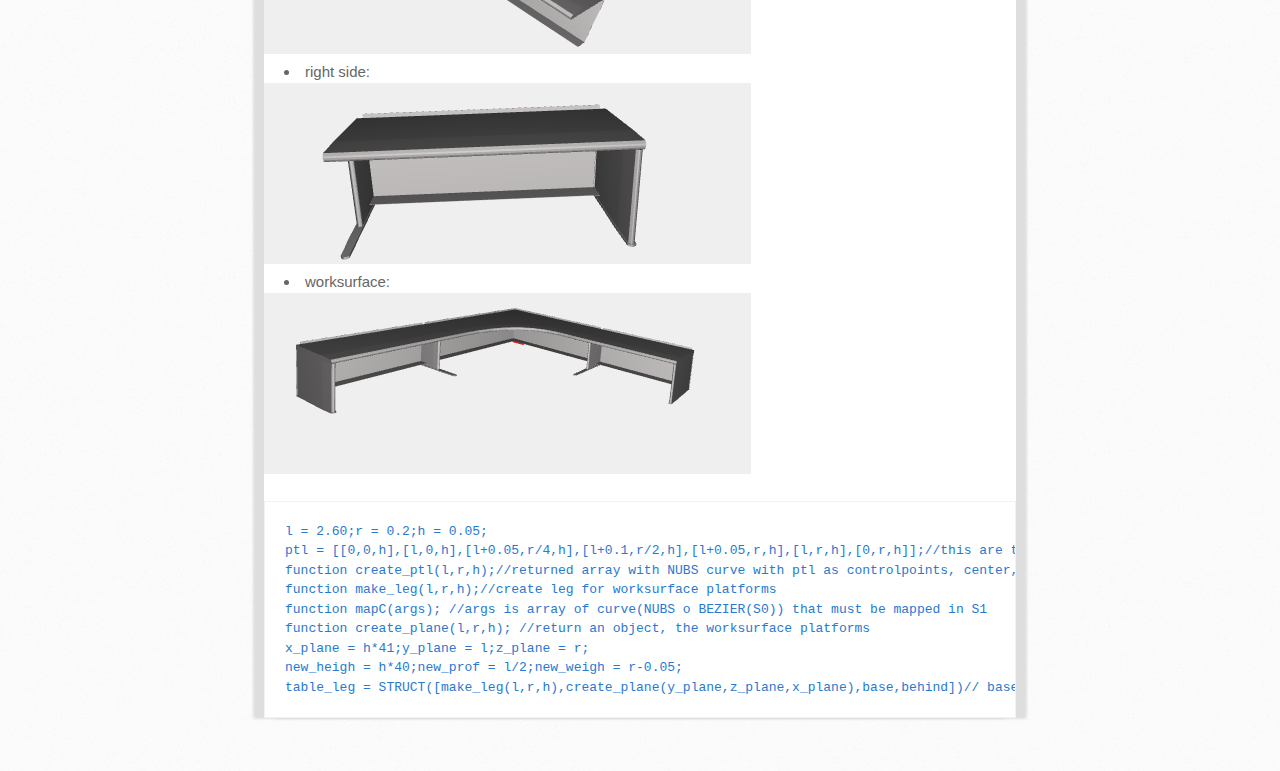
==== commit 096628f0: "update" ====
--- a/index.html
+++ b/index.html
@@ -22,9 +22,10 @@
     <header>
       <div class="inner">
         <h1>Linx Modular System project</h1>
-        <h2>Created by Barbieri Marco</h2>
-        <a href="https://github.com/marley1990" class="button"><small>Follow me on</small>GitHub</a>
-        <a href="https://github.com/cvdlab-cg/427501/blob/master/final-project/linx.js" class="button" style="top:90px"><small>View code javascript on</small>GitHub</a>
+        <a href="#" class="button" onclick="viewSidebar()"><small>View</small>Sidebar</a>
+        <a href="https://github.com/marley1990" class="button"
+        style="margin-right:100px" ><small>Follow me on</small>GitHub</a>
+        <a href="https://github.com/cvdlab-cg/427501/blob/master/final-project/linx.js" class="button" style="margin-right:100px"><small>View code</small>GitHub</a>
       </div>
     </header>
 
@@ -158,7 +159,7 @@
           
           </section>
 
-            <aside id="sidebar">
+            <aside id="sidebar" style="display:none">
               <p><a href="#modular system">Modular design in buildings</a></p>
               <p><a href="#Wright Line">Wright Line’s LINX®</a>
                   <ul>
--- a/stylesheets/stylesheet.css
+++ b/stylesheets/stylesheet.css
@@ -67,32 +67,32 @@
 }
 
 header {
-  padding-top: 40px;
-  padding-bottom: 40px;
+  position: fixed;
   font-family: 'Architects Daughter', 'Helvetica Neue', Helvetica, Arial, serif; 
   background: #2e7bcf url(../images/header-bg.jpg) 0 0 repeat-x;
   border-bottom: solid 1px #275da1;
-/*  position: fixed;
-  height: 150px;
-  width: 100%;
-  z-index:1000;*/
+  height: 50px;
+  width: 95%;
+  margin-left: 2.5%;
+  margin-right: 2.5%;
+  z-index:1000;
 }
 
 header h1 {
   letter-spacing: -1px;
-  font-size: 50px;
+  font-size: 25px;
   color: #fff;
   line-height: 1;
-  margin-bottom: 0.2em;
-  width: 540px;
+  margin-top: 0.5em;
+  width: 40%;
 }
 
 header h2 {
-  font-size: 26px;
+  font-size:12px;
   color: #9ddcff;
   font-weight: normal;
   line-height: 1.3;
-  width: 540px;
+  width: 400px;
   letter-spacing: 0;
 }
 
@@ -108,8 +108,19 @@
 }
 
 #main-content {
-  width: 690px;
-  float: left;
+  width: 80%;
+  margin-right: 10%;
+  margin-left: 10%;
+  margin-top: 55px;
+  z-index: 500;
+  background-color: #fff;
+  -moz-box-shadow:  10px  10px 5px #dedede;
+  -webkit-box-shadow:  10px  10px 5px #dedede;
+  filter: progid:DXImageTransform.Microsoft.Shadow(color='#dedede', Direction=135, Strength=10);
+  box-shadow:  10px  0px 3px #dedede, 
+              -10px 0px 3px #dedede,
+               10px 0px 3px #dedede,
+              -10px  0px 3px #dedede;
 }
 
 #main-content img {
@@ -143,14 +154,16 @@
 }
 
 a.button {
-  width: 134px;
-  height: 58px;
+  width: 70px;
+  height: 30px;
   line-height: 1.2;
-  font-size: 23px;
+  font-size: 14px;
   color: #fff;
-  padding-left: 68px;
-  padding-top: 22px;
-  font-family: 'Architects Daughter', 'Helvetica Neue', Helvetica, Arial, serif; 
+/*  padding-left: 68px;
+  padding-top: 22px;*/
+  font-family: 'Architects Daughter', 'Helvetica Neue', Helvetica, Arial, serif; 
+  float: right;
+  margin-top: -26px;
 }
 a.button small {
   display: block;
@@ -158,10 +171,8 @@
 }
 
 a.button {
-  position: absolute;
   right: 0;
   top: 0;
-  background: transparent url(../images/github-button.png) 0 0 no-repeat;
 }
 
 aside a.button {
@@ -250,7 +261,6 @@
 } 
 
 #main-content h1:before {
-  content: "/";
   color: #9ddcff;
   padding-right: 0.3em;
   margin-left: -0.9em;
@@ -264,7 +274,6 @@
   color: #474747;
 } 
 #main-content h2:before {
-  content: "//";
   color: #9ddcff;
   padding-right: 0.3em;
   margin-left: -1.5em;
@@ -280,7 +289,6 @@
 } 
  
 #main-content h3:before {
-  content: "///";
   color: #9ddcff;
   padding-right: 0.3em;
   margin-left: -2em;
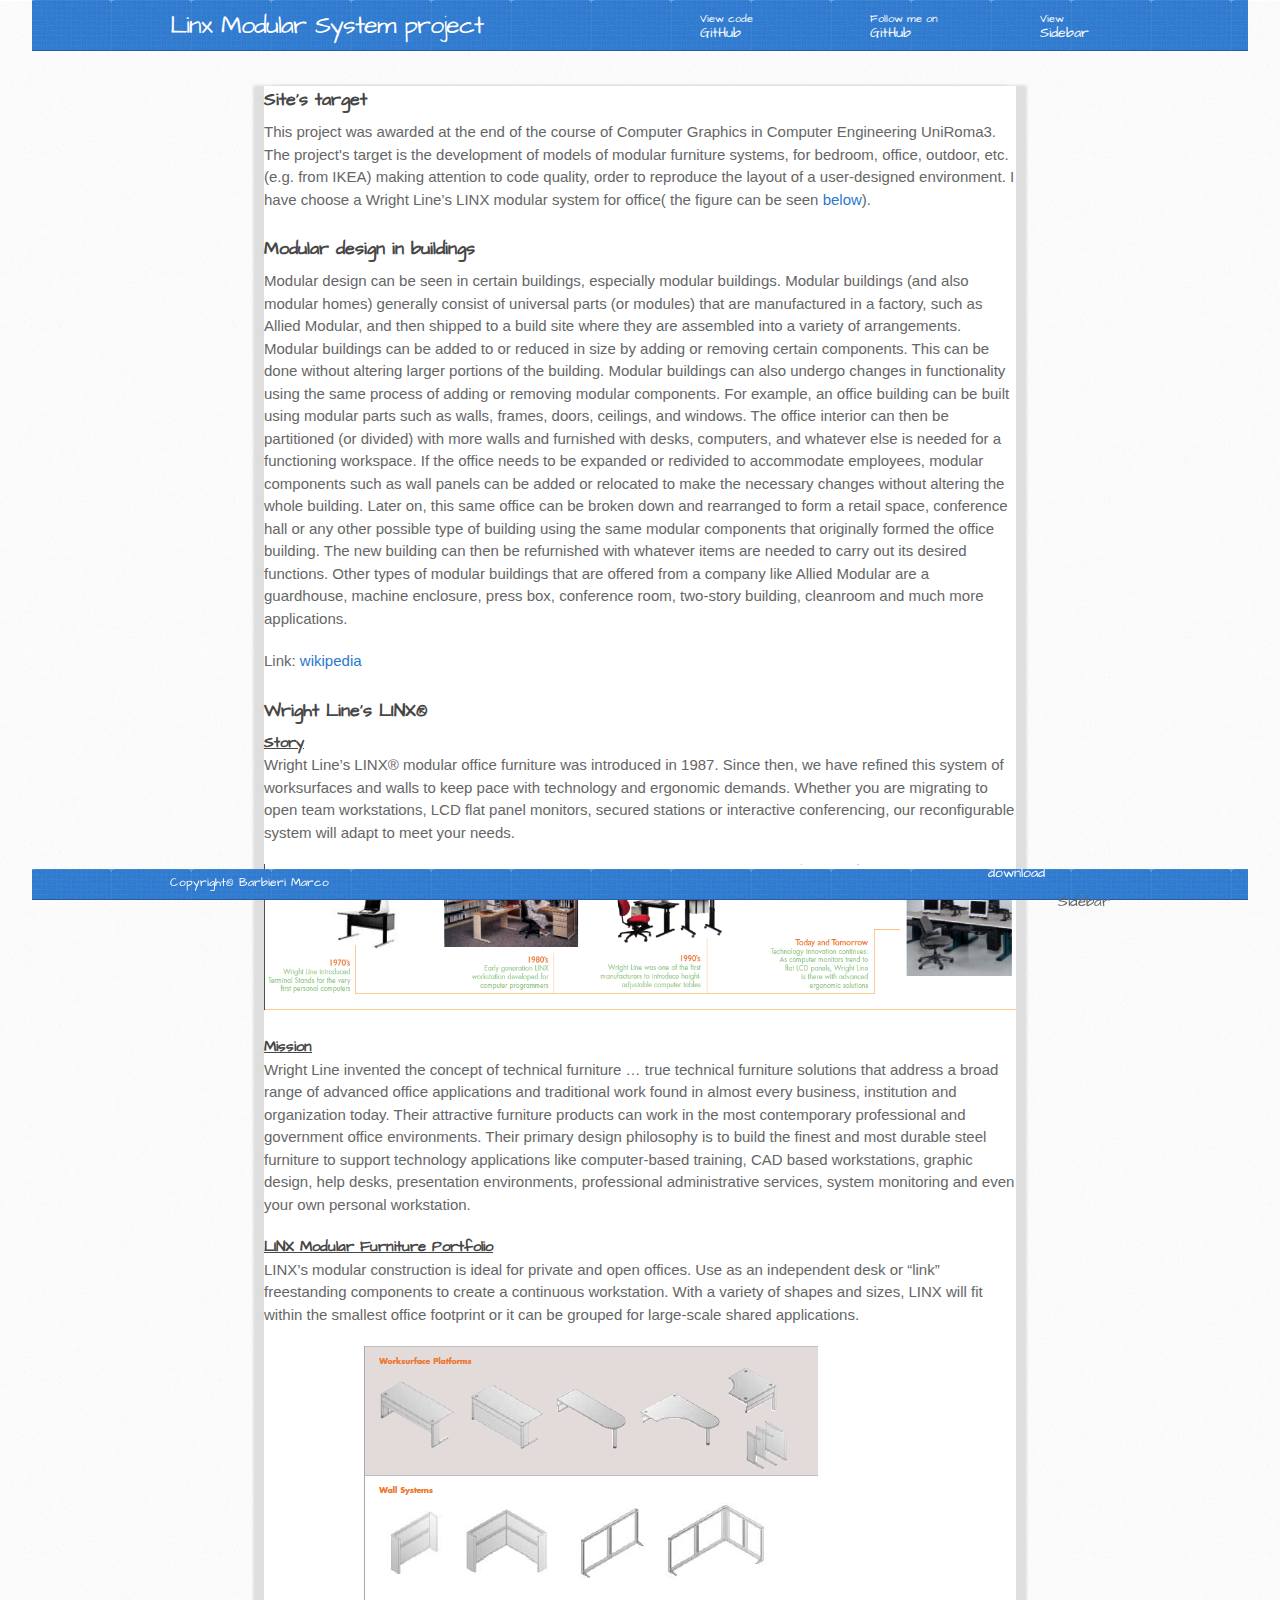
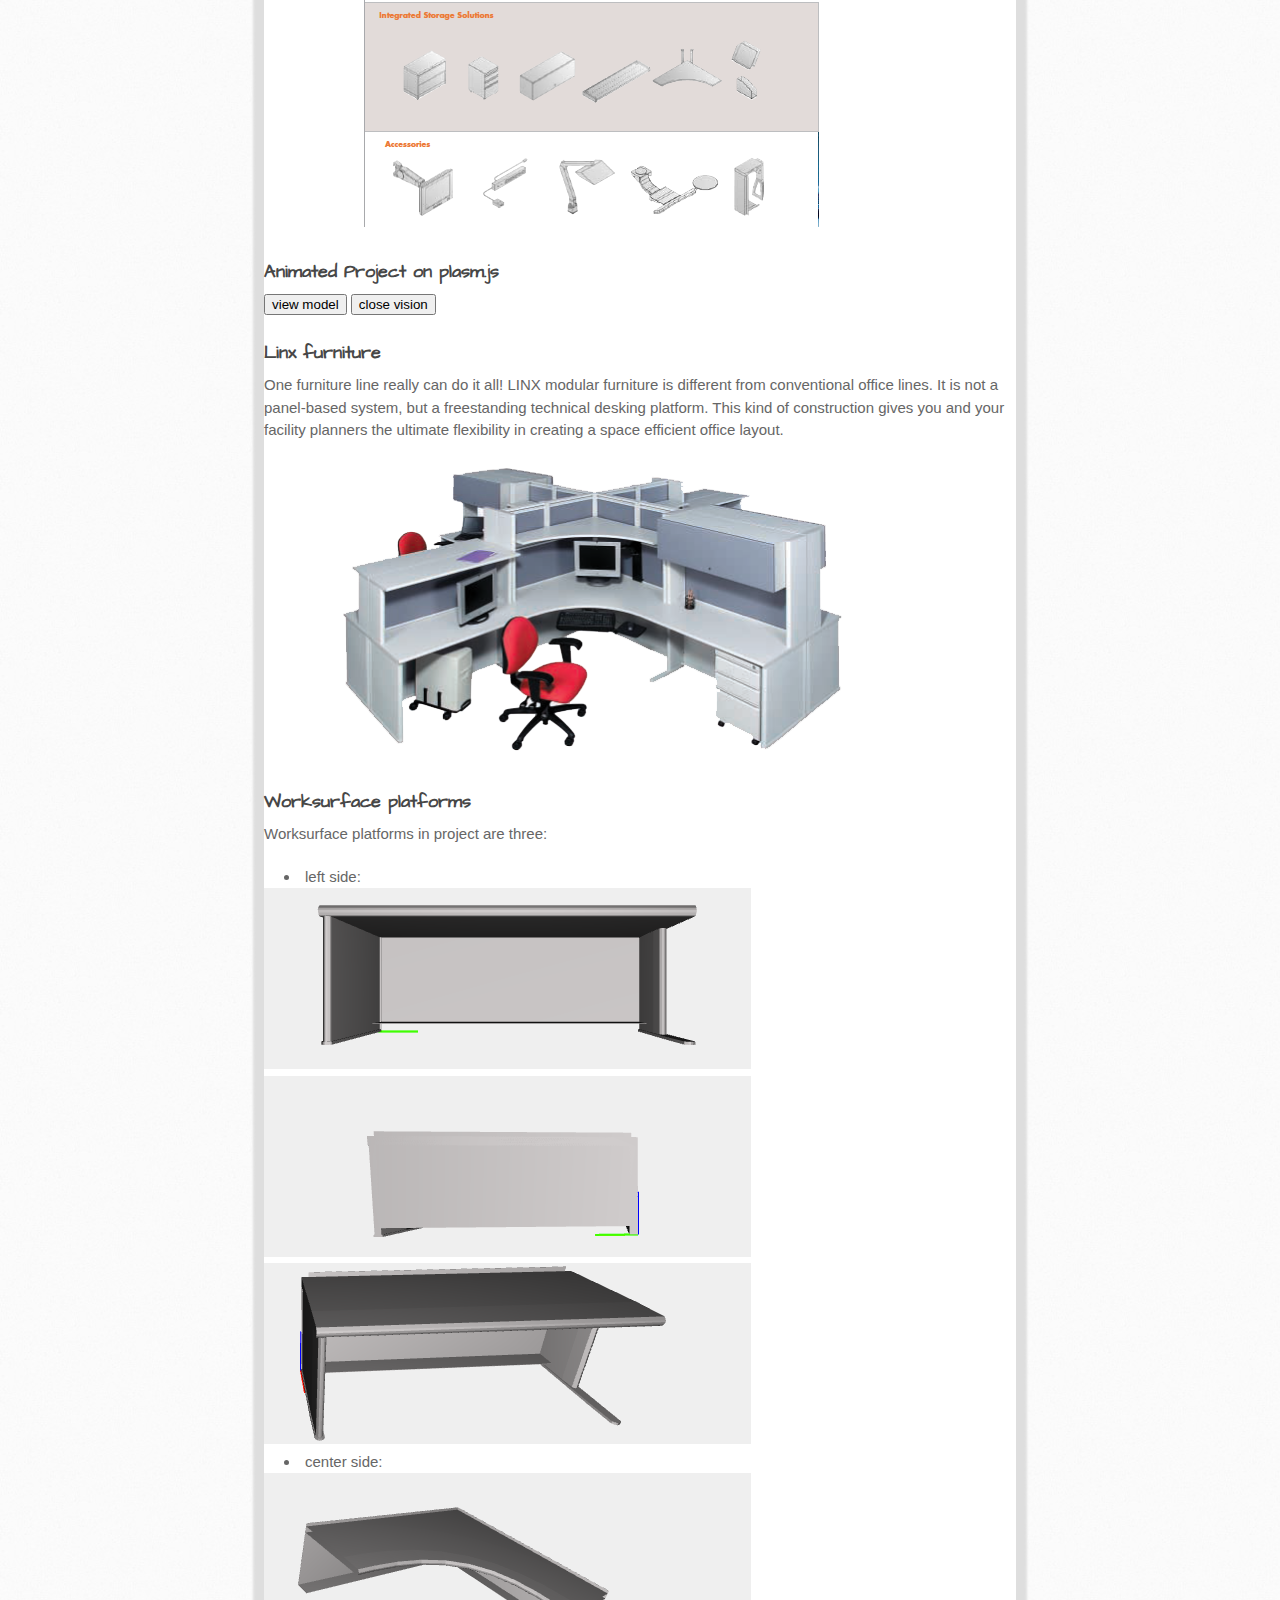
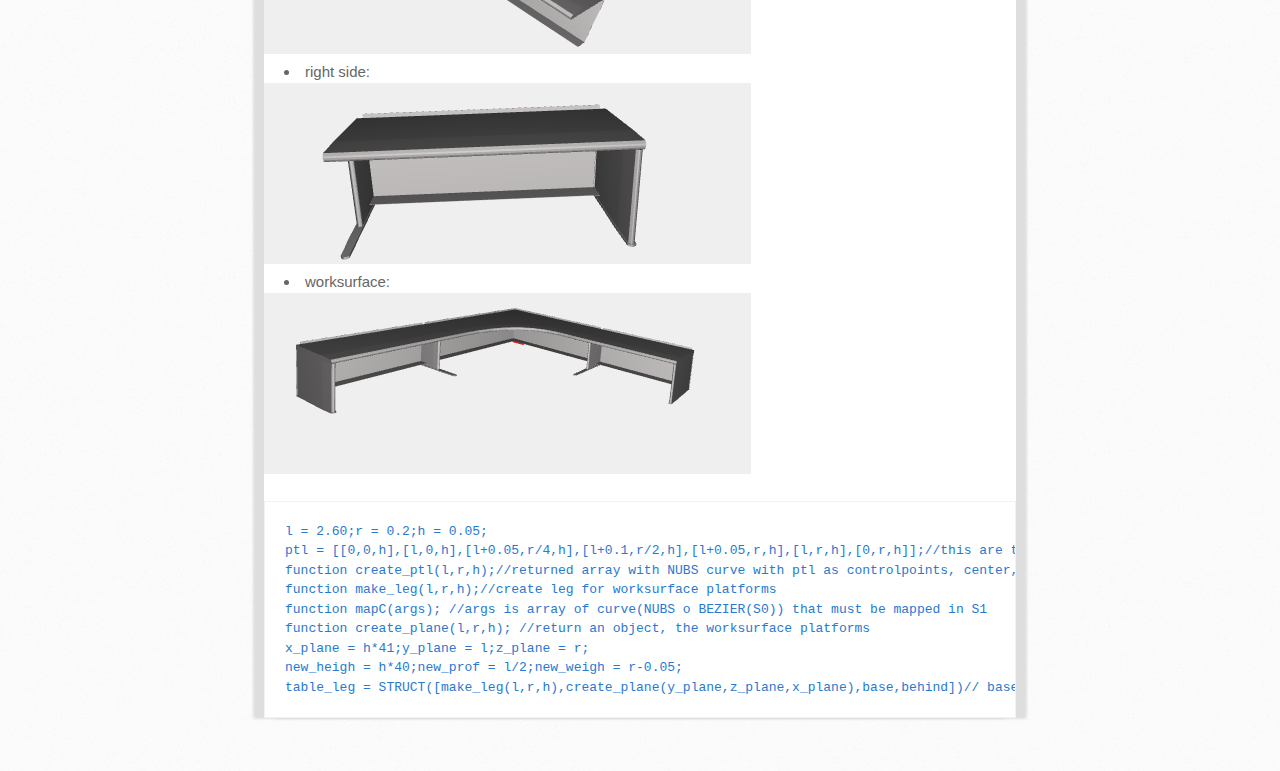
==== commit 76f3c857: "update" ====
--- a/index.html
+++ b/index.html
@@ -155,9 +155,10 @@
 new_heigh = h*40;new_prof = l/2;new_weigh = r-0.05;
 table_leg = STRUCT([make_leg(l,r,h),create_plane(y_plane,z_plane,x_plane),base,behind])// base is the right leg, build through function mapC([create_ptl(l,r,h),create_ptl(new_prof,new_weigh,new_heigh])
 </code></pre></p>
-              
+
+          </section>
           
-          </section>
+            <!-- start sidebar -->
 
             <aside id="sidebar" style="display:none">
               <p><a href="#modular system">Modular design in buildings</a></p>
@@ -187,8 +188,11 @@
                   </ul> 
               </p>
             </aside>
+            <!-- end sidebar -->
+
           </div>
         </div>
+
 
 
         <!-- script plasm -->
@@ -207,6 +211,14 @@
         <script src="lib/plasm-fun.js"></script>
 
 
+             <footer>
+            <div class="inner">
+            <h2>Copyright® Barbieri Marco</h2>
+            <a href="#" onclick="viewSidebar()">Sidebar</a>
+            <a href="" class="button" id="download"> download</a>
+          </div>
+          </footer>
+
 
 
       </body>
--- a/stylesheets/stylesheet.css
+++ b/stylesheets/stylesheet.css
@@ -84,7 +84,7 @@
   color: #fff;
   line-height: 1;
   margin-top: 0.5em;
-  width: 40%;
+  width: 540px;
 }
 
 header h2 {
@@ -129,7 +129,7 @@
 }
 aside {
   margin-left: 60%;
-    position: fixed;
+
     
 }
 
@@ -138,7 +138,6 @@
   padding-left: 20px;
   min-height: 504px;
   float: right;
-  background: transparent url(../images/sidebar-bg.jpg) 0 0 no-repeat;
   font-size: 12px;
   line-height: 1.3;
 
@@ -172,14 +171,13 @@
 
 a.button {
   right: 0;
-  top: 0;
+  bottom: 0;
 }
 
 aside a.button {
   width: 138px;
   padding-left: 64px;
   display: block;
-  background: transparent url(../images/download-button.png) 0 0 no-repeat;
   margin-bottom: 20px;
   font-size: 21px;
 }
@@ -366,19 +364,36 @@
 }
 
 footer {
-  background: transparent url('../images/hr.png') 0 0 no-repeat;
-  margin-top: 40px;
-  padding-top: 20px;
-  padding-bottom: 30px;
-  font-size: 13px;
-  color: #aaa;
+  background: #2e7bcf url(../images/header-bg.jpg) 0 0 repeat-x;
+  font-family: 'Architects Daughter', 'Helvetica Neue', Helvetica, Arial, serif; 
+  border-bottom: solid 1px #275da1;
+  height: 30px;
+  width: 95%;
+  margin-left: 2.5%;
+  margin-right: 2.5%;
+  z-index:1000;
+  min-width: 990px;
+  position: fixed;
+  bottom:0;
 }
 
 footer a {
   color: #666;
+  margin-bottom: 1.5em;
+  float:right;
 }
 footer a:hover {
   color: #444;
+}
+
+footer h2{
+  font-size:12px;
+  color: #fff ;
+  font-weight: normal;
+  line-height: 1.3;
+  width: 400px;
+  letter-spacing: 0;
+  margin-top: 0.5em;
 }
 
 /* MISC */
@@ -449,7 +464,7 @@
   header h2 {
     font-size: 24px;
   }
-  header a.button {
+  header a.button{
     background-image: none;
     width: auto;
     height: auto;
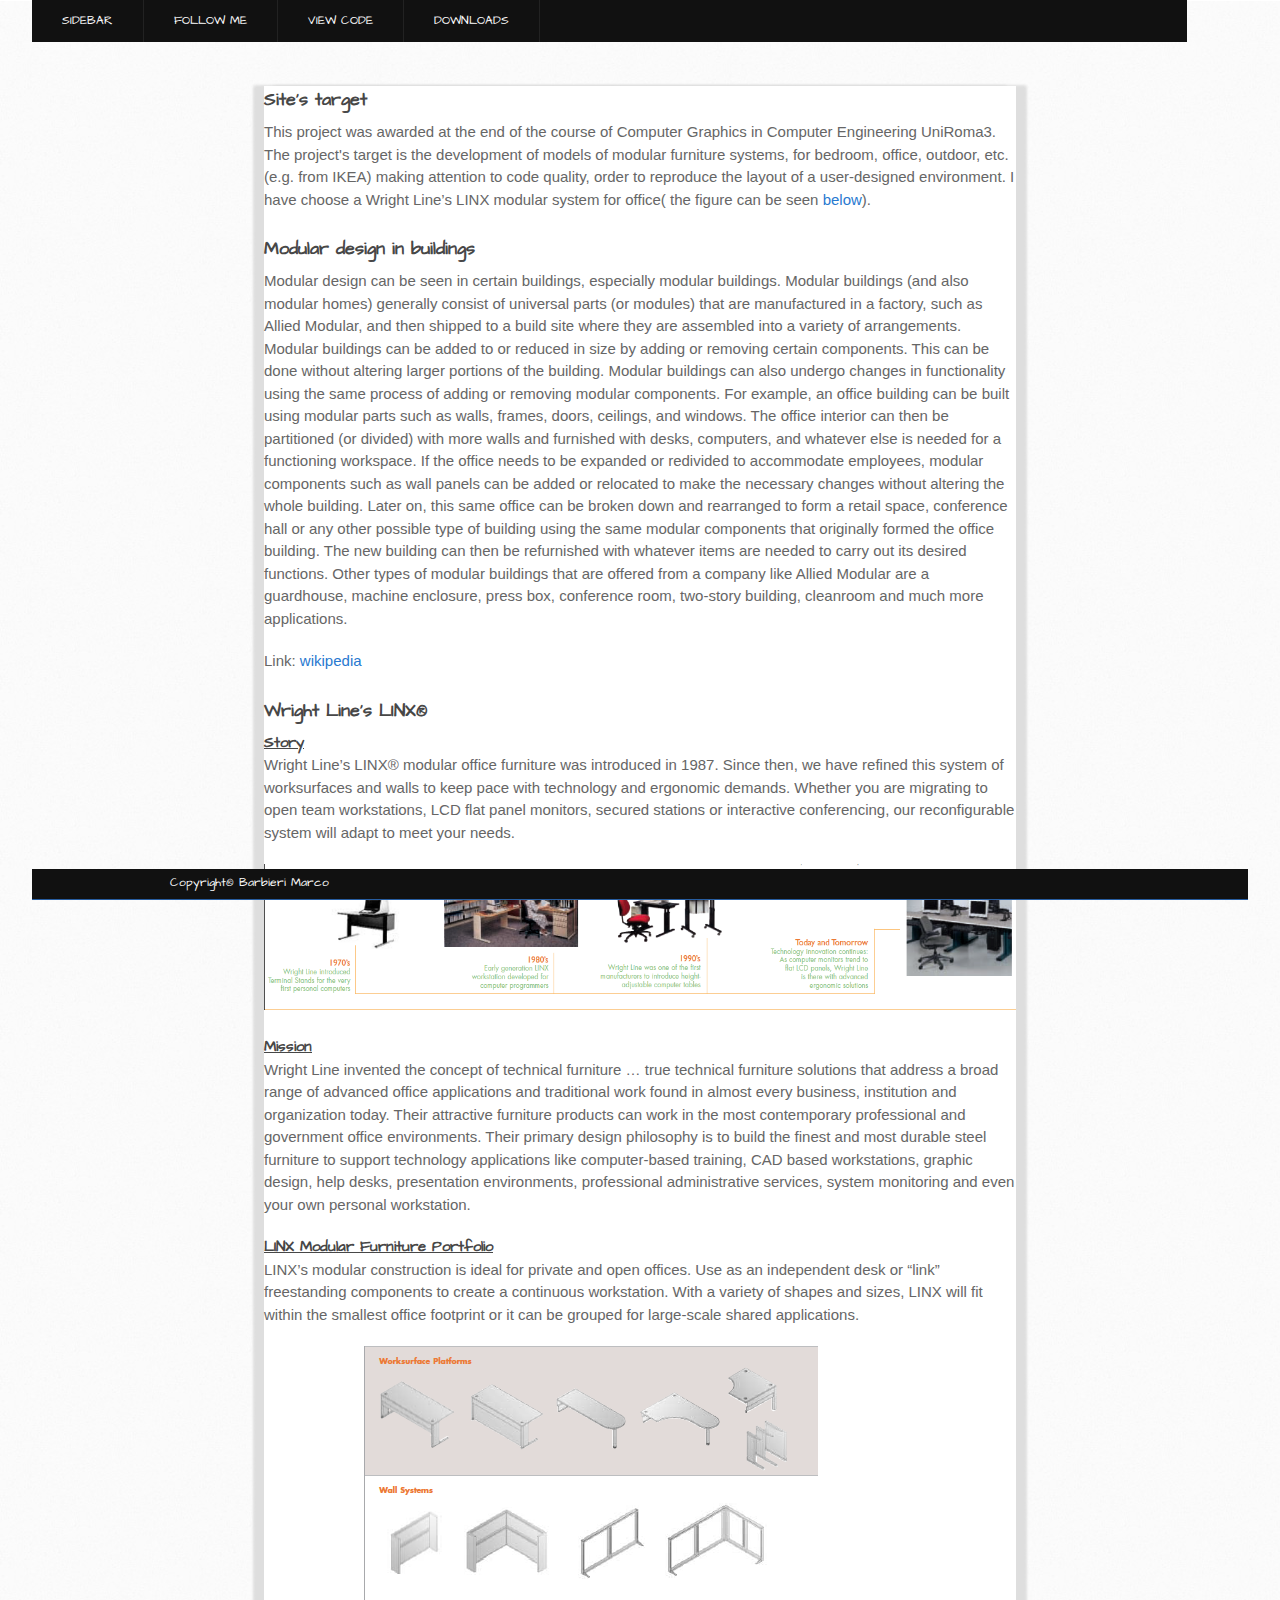
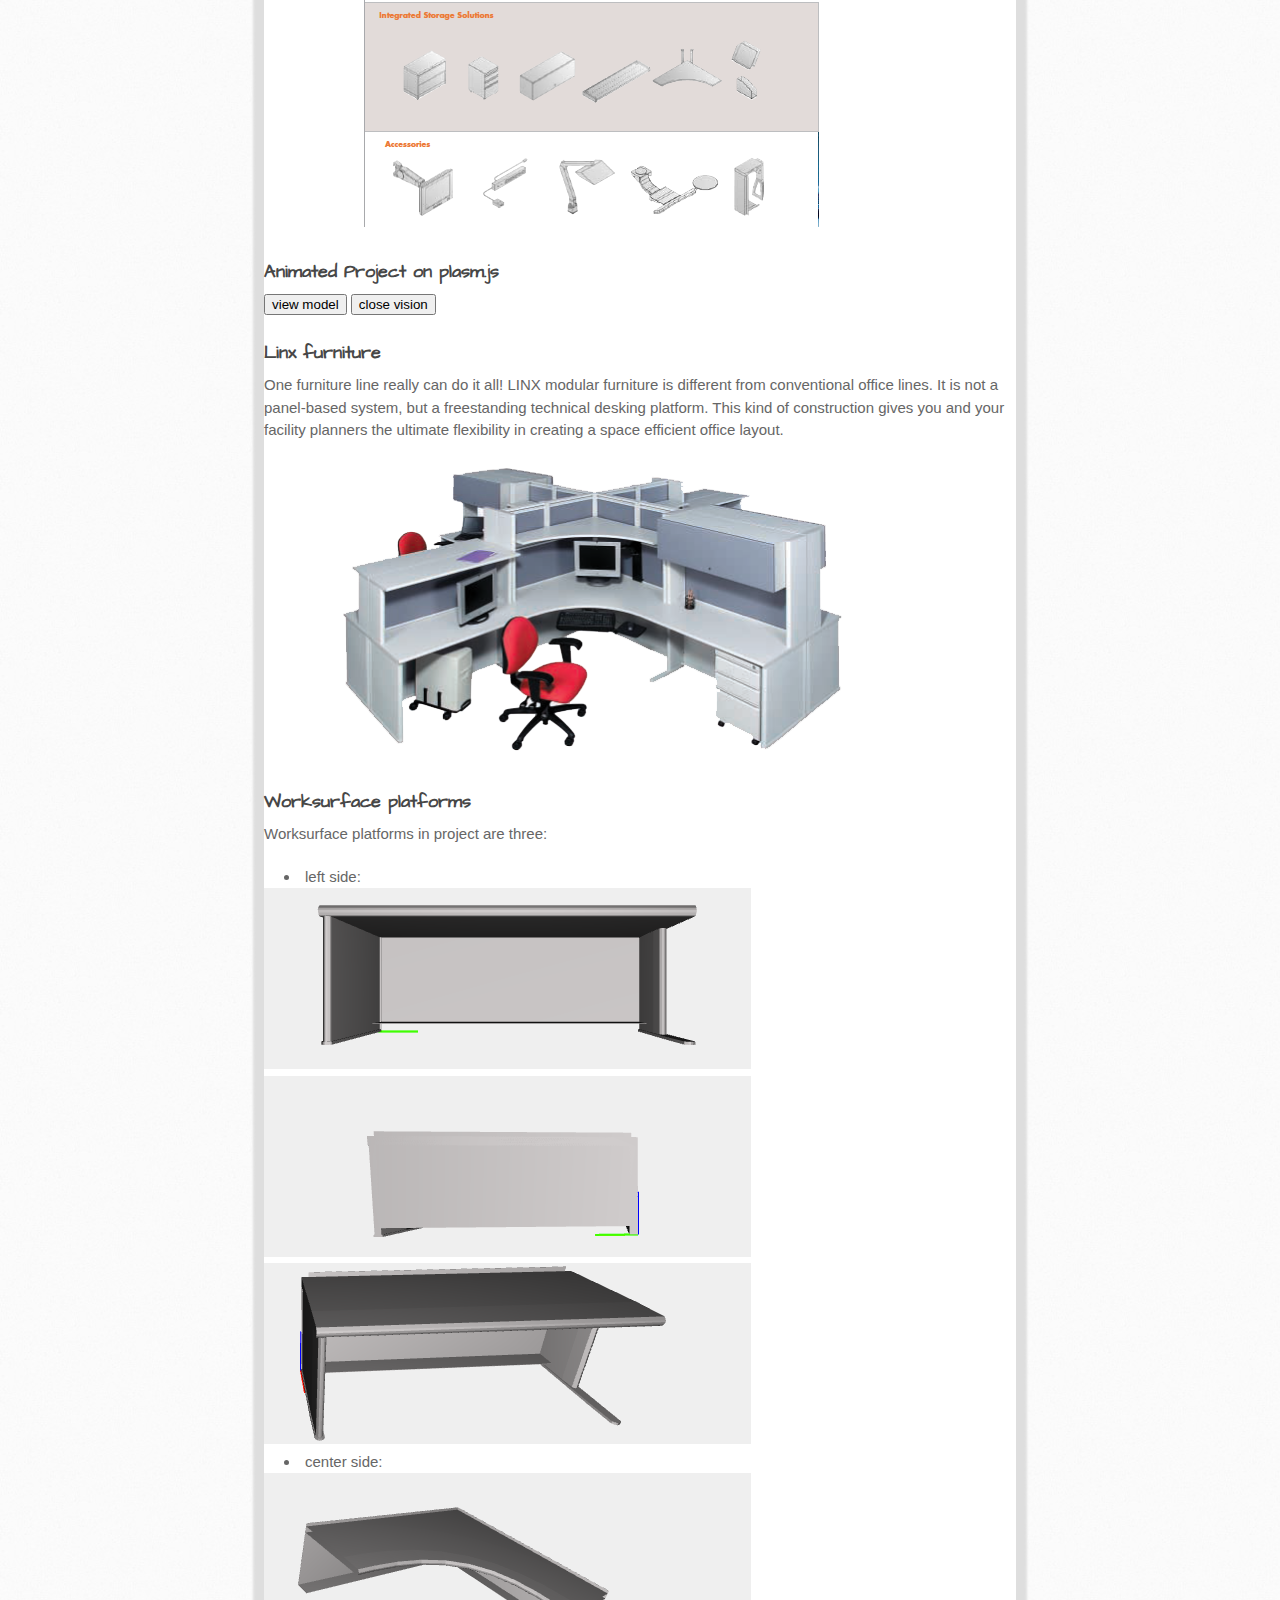
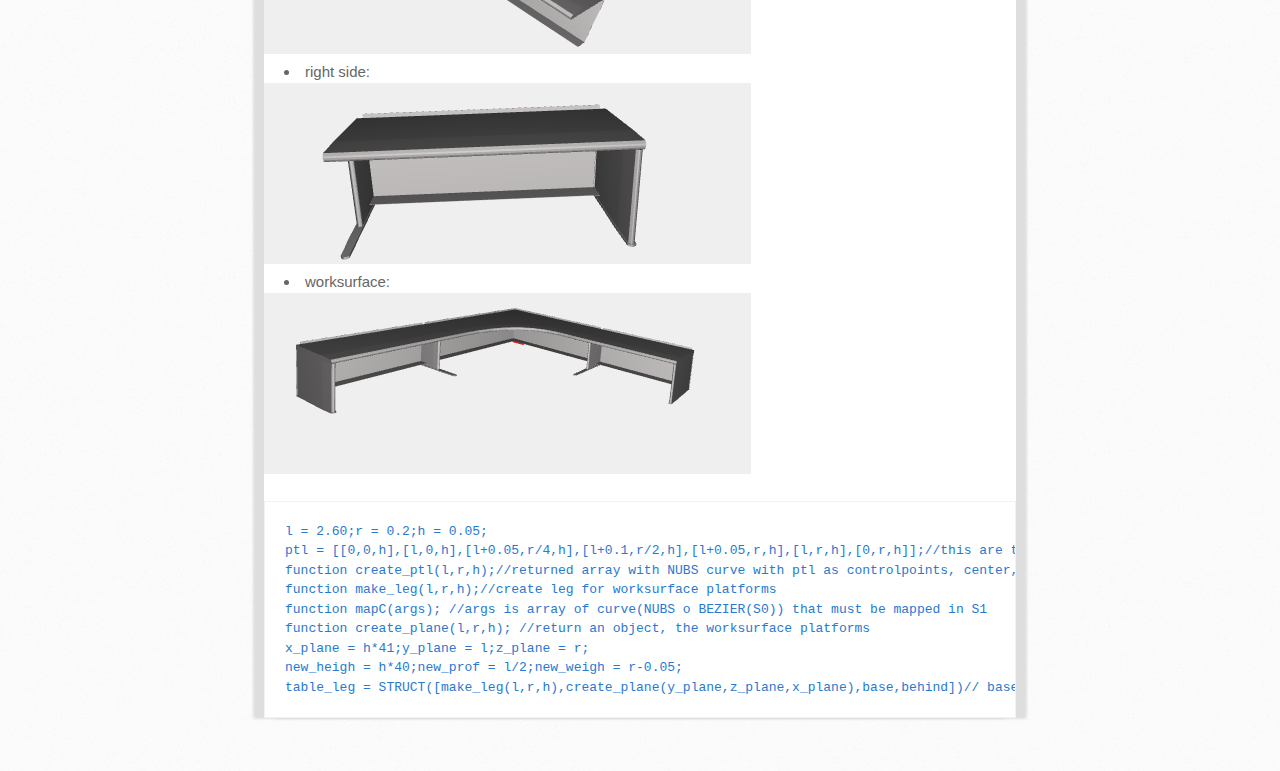
==== commit 48087dd1: "update" ====
--- a/index.html
+++ b/index.html
@@ -8,6 +8,7 @@
   <link rel="stylesheet" type="text/css" href="stylesheets/stylesheet.css" media="screen" />
   <link rel="stylesheet" type="text/css" href="stylesheets/pygment_trac.css" media="screen" />
   <link rel="stylesheet" type="text/css" href="stylesheets/print.css" media="print" />
+  <link rel="stylesheet" type="text/css" href="stylesheets/menu.css"  />
   <script type="text/javascript" src="javascripts/linx.js"></script>
   <script type="text/javascript" src="javascripts/main.js"></script>
 
@@ -20,13 +21,61 @@
 
   <body id="linx" >
     <header>
-      <div class="inner">
-        <h1>Linx Modular System project</h1>
-        <a href="#" class="button" onclick="viewSidebar()"><small>View</small>Sidebar</a>
-        <a href="https://github.com/marley1990" class="button"
-        style="margin-right:100px" ><small>Follow me on</small>GitHub</a>
-        <a href="https://github.com/cvdlab-cg/427501/blob/master/final-project/linx.js" class="button" style="margin-right:100px"><small>View code</small>GitHub</a>
-      </div>
+        <div id="drop-menu">
+          <ul id="menu">
+            <li><a href="#">Sidebar</a>
+              <ul>
+                            <!-- start sidebar -->
+              <li><a href="#modular system">Modular design in buildings</a></li>
+              <li><a href="#Wright Line">Wright Line’s LINX®</a>
+                  <ul>
+                    <li><a href="#Story">Story</a></li>
+                    <li><a href="#Mission">Mission</a></li>
+                    <li><a href="#Portfoglio">LINX Portfolio</a></li>
+                  </ul>
+              </li>
+              <li><a href="#Project">Animated Project on plasm.js</a></li>
+              <li><a href="#linx furniture">Linx furniture</a></li>
+              <li><a href="#worksurface">Worksurface platforms:</a>
+                   <ul>
+                    <li><a href="#f">left-side</a>
+                      <ul>
+                    <li><a href="#front">left-front</a></li>
+                    <li><a href="#behind">left-behind</a></li>
+                    <li><a href="#oblique">left</a></li>
+                      </ul>
+                  </li> 
+                  
+                    <li><a href="#">center-side</a><ul>
+                    <li><a href="#center">center</a></li>
+                   </ul>
+                  </li>
+                  <li><a href="#">right-side</a>
+                    <ul>
+                      <li><a href="#right">right</a></li>
+                    </ul> 
+                </li>
+                  </ul>
+                </li>
+                    <li><a href="#total">worksurface</a></li> 
+            </ul>
+          </li>
+            
+            <!-- end sidebar -->
+            
+              
+        <li><a href="https://github.com/marley1990">Follow me</a></li>
+        <li><a href="https://github.com/cvdlab-cg/427501/blob/master/final-project/linx.js">View code</a></li>
+        <li><a href="">Downloads</a>
+          <ul>
+            <li><a href="https://github.com/marley1990/Modular-System/tarball/master">Tar</a></li>
+            <li><a href="https://github.com/marley1990/Modular-System/zipball/master">Zip</a></li>
+          </ul>
+        </li>
+          </ul>
+          </div>
+        </div>
+
     </header>
 
     <div id="content-wrapper">
@@ -158,37 +207,7 @@
 
           </section>
           
-            <!-- start sidebar -->
-
-            <aside id="sidebar" style="display:none">
-              <p><a href="#modular system">Modular design in buildings</a></p>
-              <p><a href="#Wright Line">Wright Line’s LINX®</a>
-                  <ul>
-                    <li><a href="#Story">Story</a></li>
-                    <li><a href="#Mission">Mission</a></li>
-                    <li><a href="#Portfoglio">LINX Portfolio</a></li>
-                  </ul>
-              </p>
-              <p><a href="#Project">Animated Project on plasm.js</a></p>
-              <p><a href="#linx furniture">Linx furniture</a></p>
-              <p><a href="#worksurface">Worksurface platforms:</a>
-                   <ul>left-side
-                    <li><a href="#front">left-front</a></li>
-                    <li><a href="#behind">left-behind</a></li>
-                    <li><a href="#oblique">left</a></li>
-                  </ul> 
-                  <ul>center-side
-                    <li><a href="#center">center</a></li>
-                  </ul> 
-                  <ul>right-side
-                    <li><a href="#right">right</a></li>
-                  </ul> 
-                  <ul>
-                    <li><a href="#total">worksurface</a></li>
-                  </ul> 
-              </p>
-            </aside>
-            <!-- end sidebar -->
+
 
           </div>
         </div>
@@ -211,11 +230,9 @@
         <script src="lib/plasm-fun.js"></script>
 
 
-             <footer>
+          <footer>
             <div class="inner">
             <h2>Copyright® Barbieri Marco</h2>
-            <a href="#" onclick="viewSidebar()">Sidebar</a>
-            <a href="" class="button" id="download"> download</a>
           </div>
           </footer>
 
--- a/stylesheets/stylesheet.css
+++ b/stylesheets/stylesheet.css
@@ -69,8 +69,6 @@
 header {
   position: fixed;
   font-family: 'Architects Daughter', 'Helvetica Neue', Helvetica, Arial, serif; 
-  background: #2e7bcf url(../images/header-bg.jpg) 0 0 repeat-x;
-  border-bottom: solid 1px #275da1;
   height: 50px;
   width: 95%;
   margin-left: 2.5%;
@@ -364,7 +362,7 @@
 }
 
 footer {
-  background: #2e7bcf url(../images/header-bg.jpg) 0 0 repeat-x;
+  background-color: #111; 
   font-family: 'Architects Daughter', 'Helvetica Neue', Helvetica, Arial, serif; 
   border-bottom: solid 1px #275da1;
   height: 30px;
--- a/stylesheets/menu.css
+++ b/stylesheets/menu.css
@@ -0,0 +1,96 @@
+/*container*/
+#drop-menu {
+	padding: 0;
+	width: 95%;
+	top:0;
+}
+
+/*menu*/
+
+ul#menu {
+	margin:0px 0 0;
+	padding: 0;
+	list-style: none;
+	float:left;
+	width: 100%;
+	background-color: #111;
+	font-size:80%;
+	bottom:0;
+}
+
+ul#menu li {
+	margin:0;
+	padding:0;
+	float:left;
+	display: block;
+	border-right: 1px solid #222;
+	position: relative;
+}
+
+ul#menu li a {
+	float: left;
+	padding:12px 30px;
+	color: #fff;
+	text-transform: uppercase;
+	text-decoration:none;
+	-webkit-transition: all 0.6s ease;
+	-moz-transition: all 0.6s ease;
+	-ms-transition: all 0.6s ease;
+	-o-transition: all 0.6s ease;
+	transition: all 0.6s ease;
+}
+
+ul#menu li a:hover {
+	background: #666;
+	color:#fff
+}
+
+ul#menu ul {
+	margin:2px 0 0;
+	padding:0;
+	display:inline-block;
+	list-style: none;
+	opacity: 0;
+	visibility: hidden;
+	position: absolute;
+	top: 38px;
+	left: 0;
+	z-index:9999;
+	background: #444;
+	-webkit-transition: all 0.6s ease;
+	-moz-transition: all 0.6s ease;
+	-ms-transition: all 0.6s ease;
+	-o-transition: all 0.6s ease;
+	transition: all 0.6s ease;
+}
+
+ul#menu li:hover > ul {
+	opacity: 1;
+	visibility: visible;
+}
+
+ul#menu ul li {
+	float: none;
+	display: block;
+	border: 0;
+}
+
+ul#menu ul a {
+	padding:10px;
+	width: 130px;
+	display: block;
+	white-space: nowrap;
+	float: none;
+	text-transform: none;
+}
+
+ul#menu ul a:hover {
+	background-color: #0186ba;
+	color:#fff
+}
+
+ul#menu ul ul {
+	top: 0;
+	left: 150px;
+	margin: 0;
+}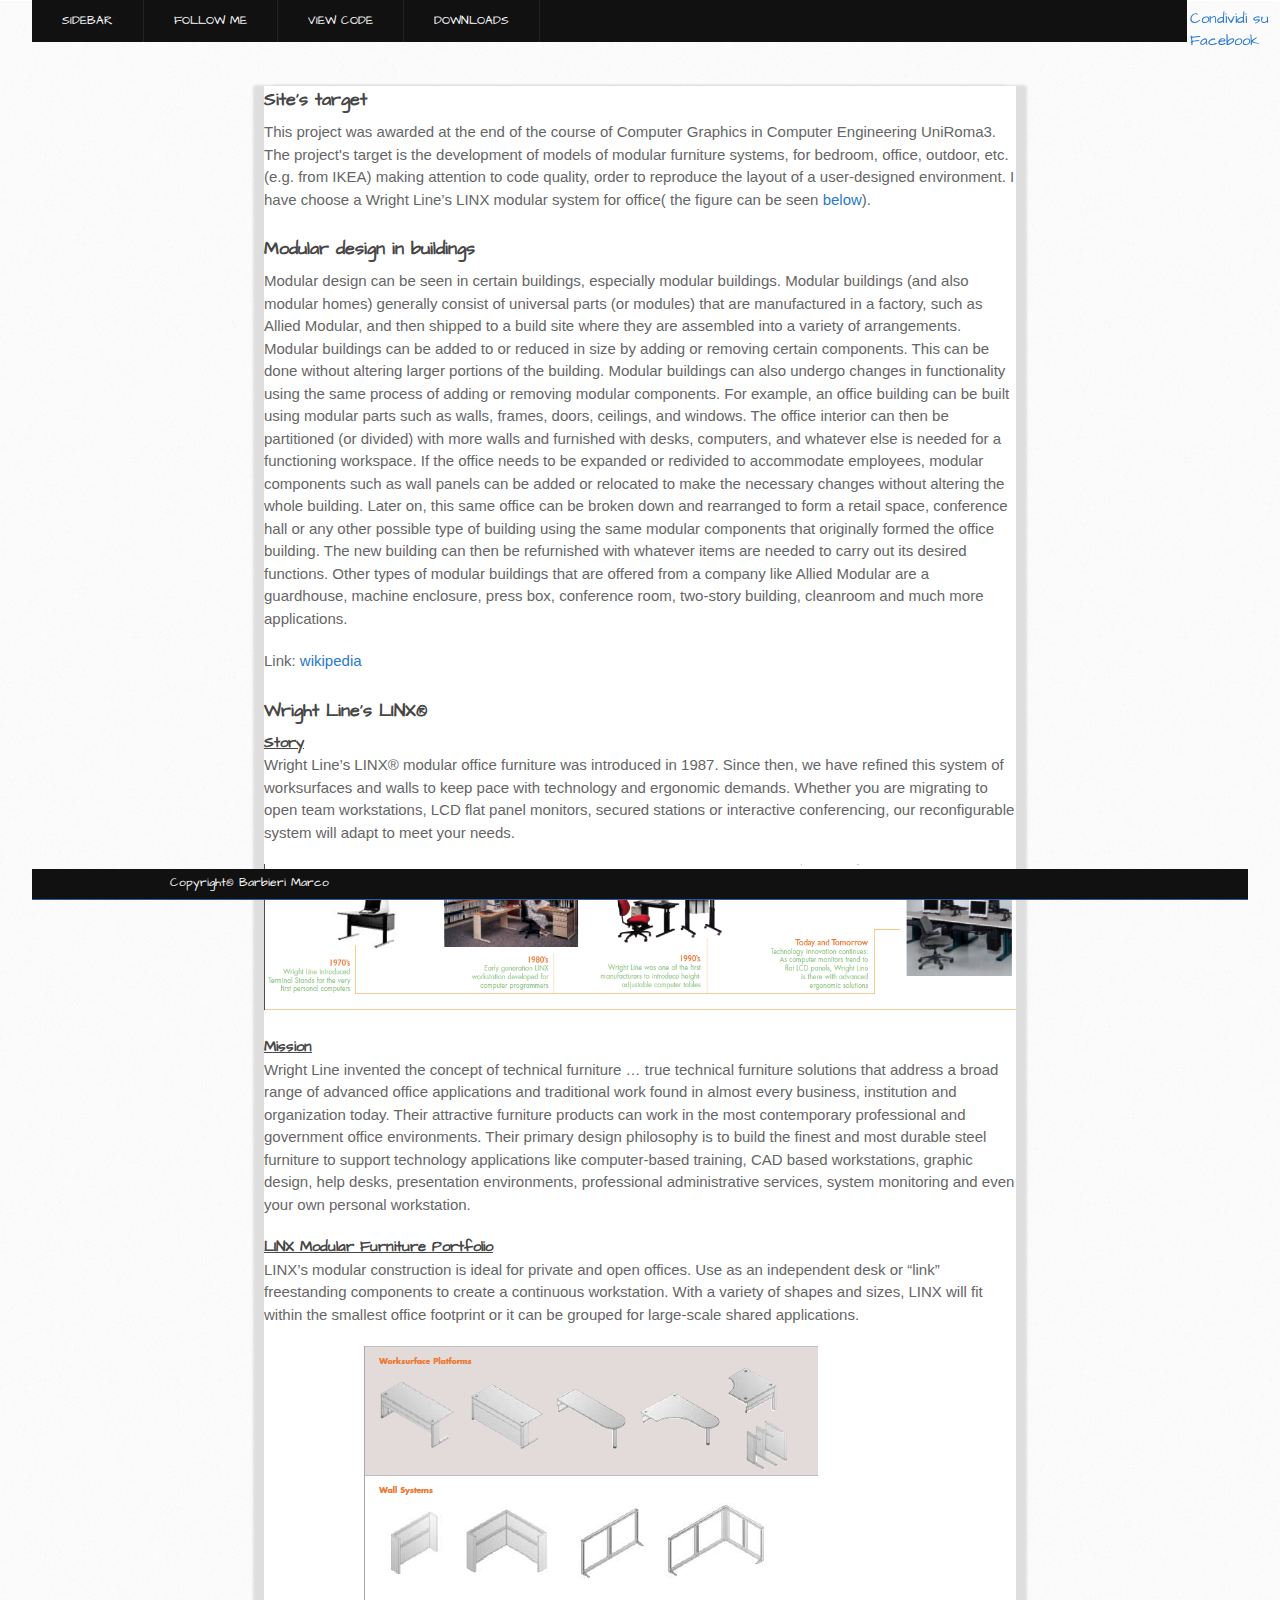
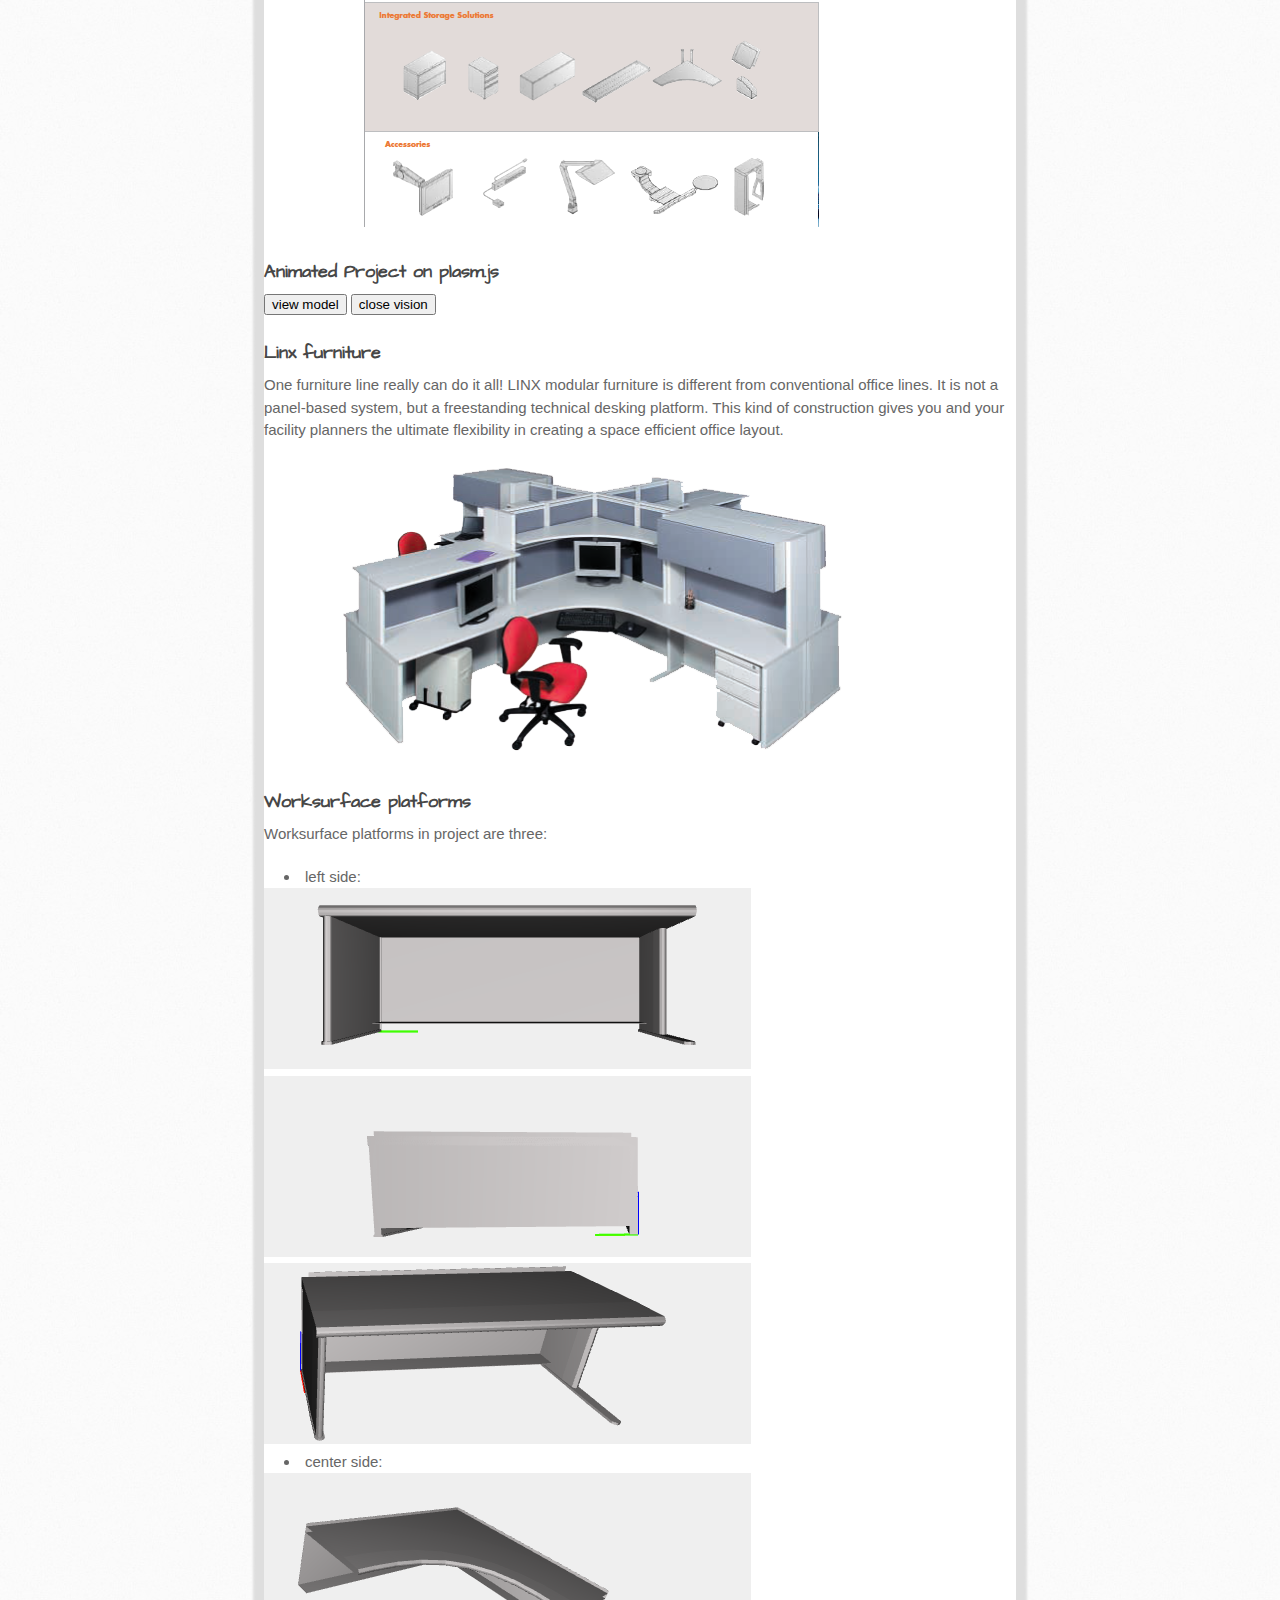
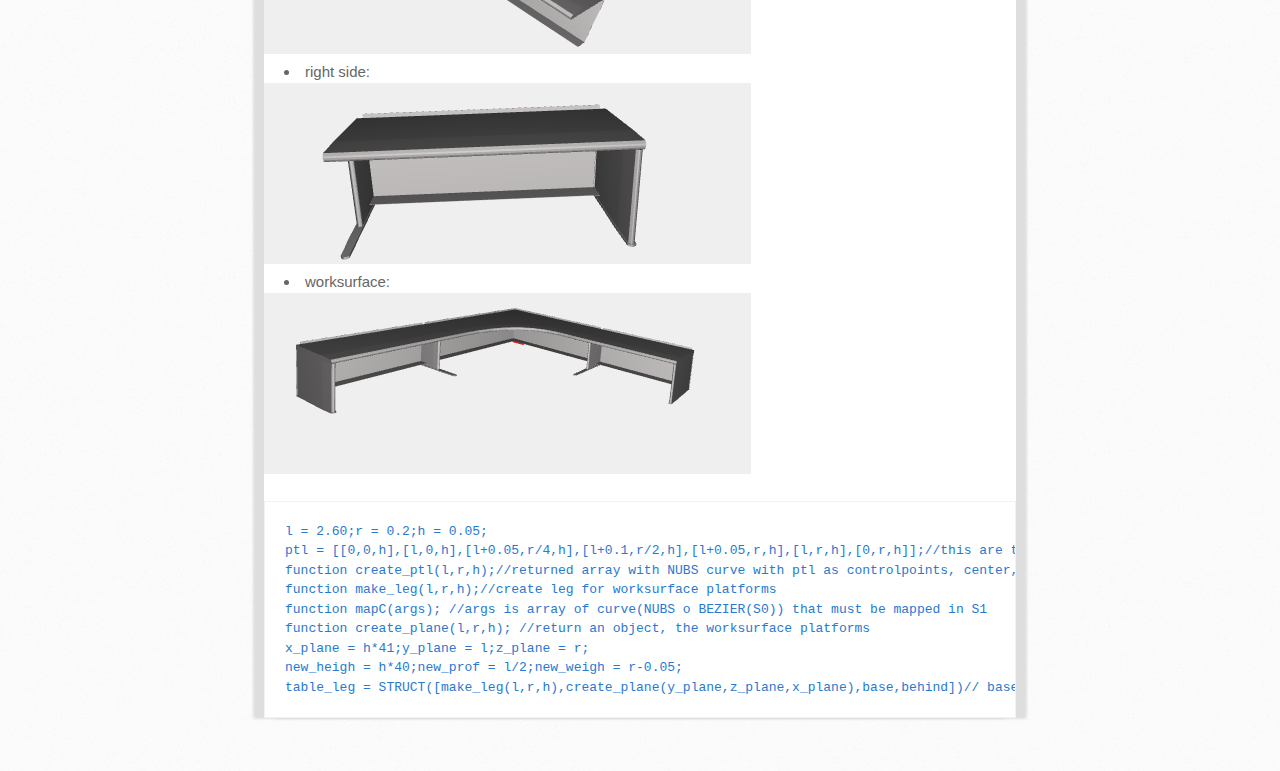
==== commit 05330a75: "add facebook share button" ====
--- a/index.html
+++ b/index.html
@@ -11,6 +11,7 @@
   <link rel="stylesheet" type="text/css" href="stylesheets/menu.css"  />
   <script type="text/javascript" src="javascripts/linx.js"></script>
   <script type="text/javascript" src="javascripts/main.js"></script>
+
 
     <!--[if lt IE 9]>
     <script src="//html5shiv.googlecode.com/svn/trunk/html5.js"></script>
@@ -75,8 +76,12 @@
           </ul>
           </div>
         </div>
-
+             <div style="float:left;position:fixed;margin-left:90.5%;margin-top:0.5em"> 
+      <a name="fb_share" type="button_count" share_url="http://marley1990.github.io" href="http://www.facebook.com/sharer.php" style="margin-top:0.5em;margin-right:1em">Condividi su Facebook</a>
+        <script src="http://static.ak.fbcdn.net/connect.php/js/FB.Share" type="text/javascript"></script>
+</div>
     </header>
+
 
     <div id="content-wrapper">
       <div class="inner clearfix">
@@ -205,9 +210,9 @@
 table_leg = STRUCT([make_leg(l,r,h),create_plane(y_plane,z_plane,x_plane),base,behind])// base is the right leg, build through function mapC([create_ptl(l,r,h),create_ptl(new_prof,new_weigh,new_heigh])
 </code></pre></p>
 
+
+
           </section>
-          
-
 
           </div>
         </div>
@@ -238,5 +243,6 @@
 
 
 
+
       </body>
       </html>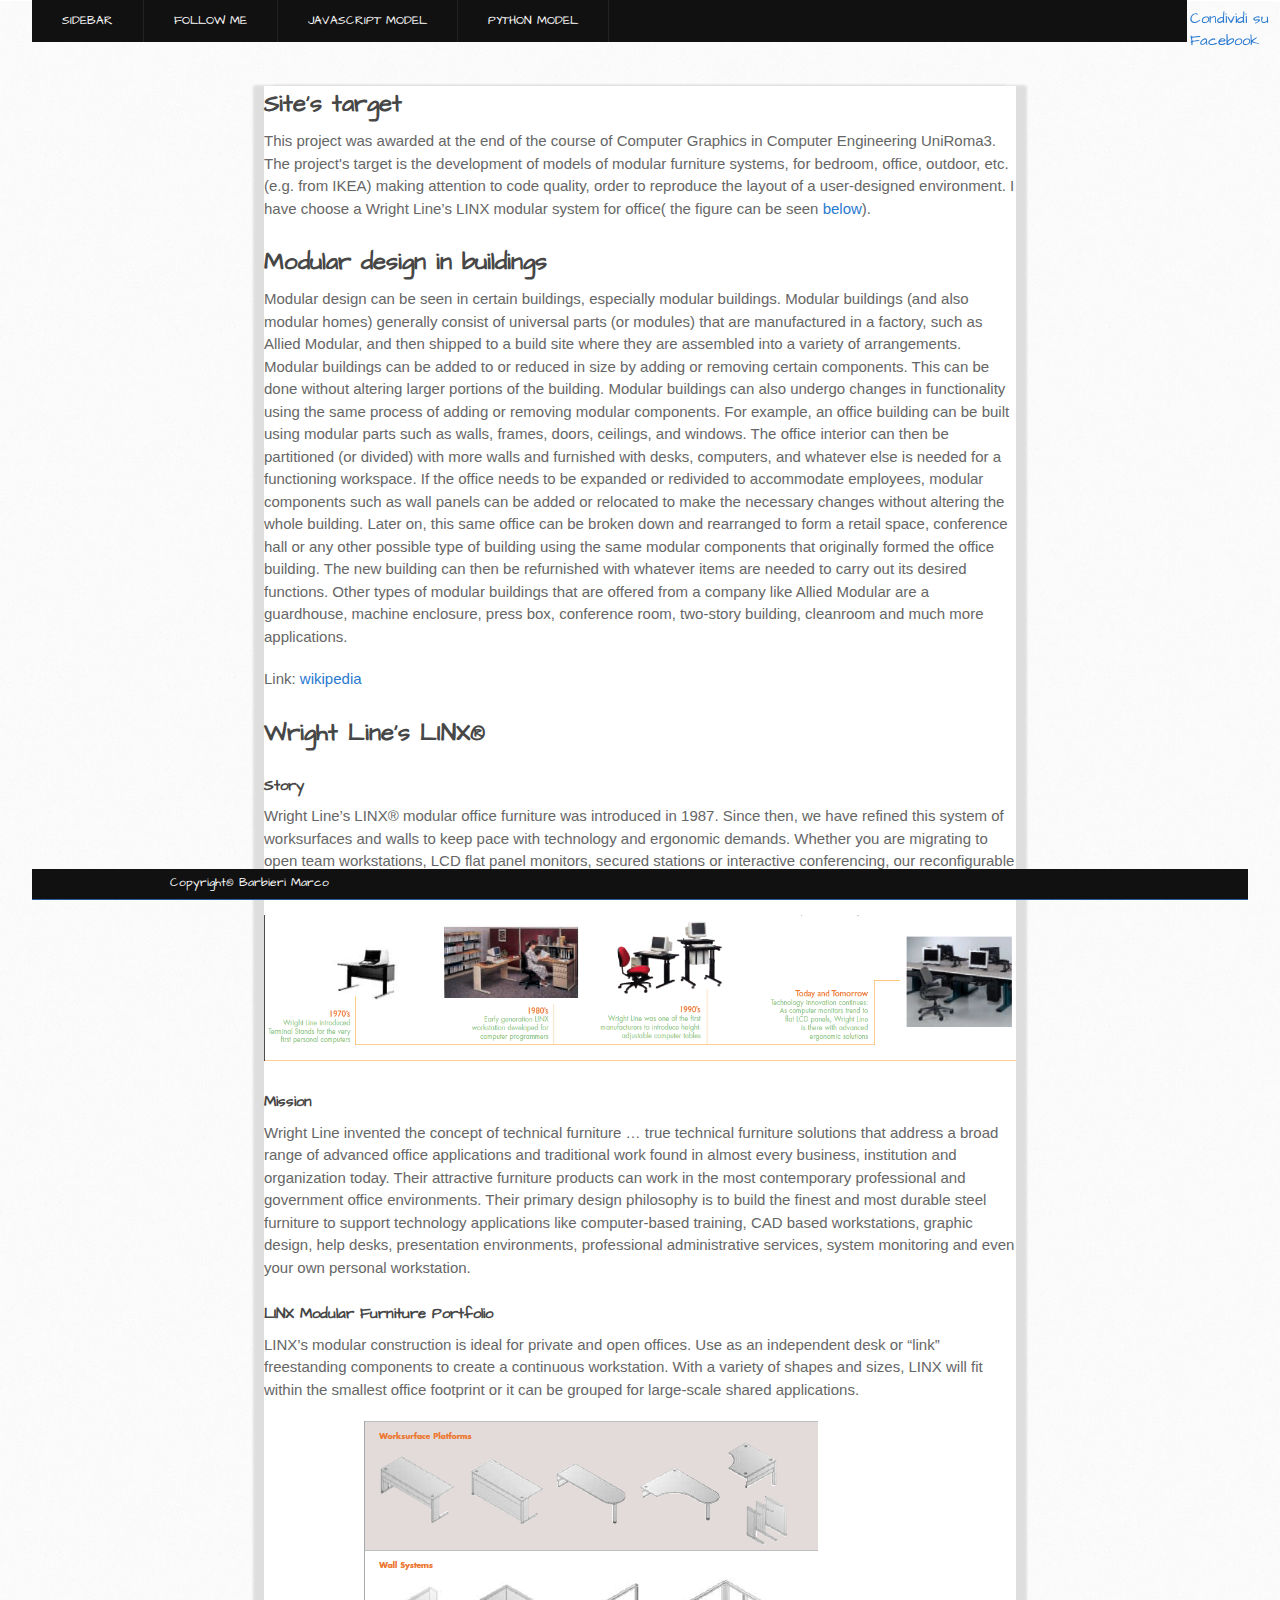
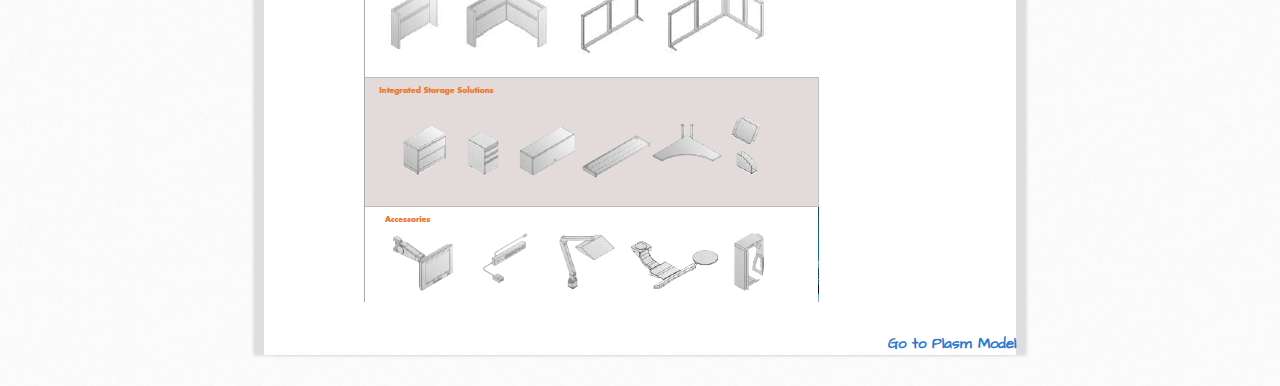
==== commit ec863a04: "update" ====
--- a/index.html
+++ b/index.html
@@ -10,12 +10,7 @@
   <link rel="stylesheet" type="text/css" href="stylesheets/print.css" media="print" />
   <link rel="stylesheet" type="text/css" href="stylesheets/menu.css"  />
   <script type="text/javascript" src="javascripts/linx.js"></script>
-  <script type="text/javascript" src="javascripts/main.js"></script>
 
-
-    <!--[if lt IE 9]>
-    <script src="//html5shiv.googlecode.com/svn/trunk/html5.js"></script>
-    <![endif]-->
 
     <title>Linx Modular System project</title>
   </head>
@@ -35,30 +30,7 @@
                     <li><a href="#Portfoglio">LINX Portfolio</a></li>
                   </ul>
               </li>
-              <li><a href="#Project">Animated Project on plasm.js</a></li>
-              <li><a href="#linx furniture">Linx furniture</a></li>
-              <li><a href="#worksurface">Worksurface platforms:</a>
-                   <ul>
-                    <li><a href="#f">left-side</a>
-                      <ul>
-                    <li><a href="#front">left-front</a></li>
-                    <li><a href="#behind">left-behind</a></li>
-                    <li><a href="#oblique">left</a></li>
-                      </ul>
-                  </li> 
-                  
-                    <li><a href="#">center-side</a><ul>
-                    <li><a href="#center">center</a></li>
-                   </ul>
-                  </li>
-                  <li><a href="#">right-side</a>
-                    <ul>
-                      <li><a href="#right">right</a></li>
-                    </ul> 
-                </li>
-                  </ul>
-                </li>
-                    <li><a href="#total">worksurface</a></li> 
+              
             </ul>
           </li>
             
@@ -66,13 +38,8 @@
             
               
         <li><a href="https://github.com/marley1990">Follow me</a></li>
-        <li><a href="https://github.com/cvdlab-cg/427501/blob/master/final-project/linx.js">View code</a></li>
-        <li><a href="">Downloads</a>
-          <ul>
-            <li><a href="https://github.com/marley1990/Modular-System/tarball/master">Tar</a></li>
-            <li><a href="https://github.com/marley1990/Modular-System/zipball/master">Zip</a></li>
-          </ul>
-        </li>
+        <li><a href="plasm/javascriptModel.html">Javascript Model</a></li>
+        <li><a href="python/pythonModel.html">Python Model</a></li>
           </ul>
           </div>
         </div>
@@ -152,64 +119,14 @@
 freestanding components to create a continuous workstation. With a variety of shapes and sizes, LINX will fit
 within the smallest office footprint or it can be grouped for large-scale shared applications.
         </p> </p>
-                 <img src="images/portfoglio.jpeg" style="padding-left:100px"></img>
+                 <img src="images/portfoglio.jpeg" style="padding-left:100px">
+               </img>
 
+          <h4>
+          <a name="PlasmModel" class="anchor" href="#welcome-to-github-pages"><span class="octicon octicon-link">
+          </span>&nbsp&nbsp</a><a style="float:right" href="plasm/javascriptModel.html">Go to Plasm Model
+        </a></h4>
         
-         
-          <h3>
-            <a name="Project" class="anchor" href="#welcome-to-github-pages"><span class="octicon octicon-link">
-            </span></a>Animated Project on plasm.js</h3>
-            <div id="container"></div>
-            <button onclick="view()">view model</button>
-            <button onclick="closeVision()">close vision</button>
-            <!-- <div id="plasm"></div> -->
-
-          
-          <h3>
-              <a name="linx furniture" class="anchor" href="#welcome-to-github-pages"><span class="octicon octicon-link">
-              </span></a>Linx furniture</h3>
-
-              <p>One furniture line really can do it all! LINX modular furniture is different from conventional office lines. It is not a panel-based system, but a freestanding technical desking platform. This kind of construction gives you and your facility planners the ultimate flexibility in creating a space efficient office layout.</p>
-              <img src="images/linx-modular.png" style="padding-left:70px"></img>
-
-           <h3>
-              <a name="worksurface" class="anchor" href="#welcome-to-github-pages"><span class="octicon octicon-link">
-              </span></a>Worksurface platforms</h3>
-
-              <p>Worksurface platforms in project are three:
-                <ul>
-                  <li>left side:</li>
-                  <a name="front"></a>
-                  <img  src="images/left-front.png"></img>
-                  <a name="behind"></a>
-                  <img src="images/left-behind.png"></img>
-                  <a name="oblique"></a>
-                  <img src="images/left.png"></img>
-
-                  <li>center side:</li>
-                  <a name="center"></a>
-                  <img src="images/center.png"></img>
-                  
-                  <li>right side:</li>
-                  <a name="right"></a>
-                  <img src="images/right.png"></img>
-
-                  <li>worksurface:</li>
-                  <a name="total"></a>
-                  <img src="images/worksurface.png"></img>
-                </ul>
-              </p>
-<p><pre><code>l = 2.60;r = 0.2;h = 0.05;
-ptl = [[0,0,h],[l,0,h],[l+0.05,r/4,h],[l+0.1,r/2,h],[l+0.05,r,h],[l,r,h],[0,r,h]];//this are the point of curve
-function create_ptl(l,r,h);//returned array with NUBS curve with ptl as controlpoints, center, end, and ptl
-function make_leg(l,r,h);//create leg for worksurface platforms
-function mapC(args); //args is array of curve(NUBS o BEZIER(S0)) that must be mapped in S1 
-function create_plane(l,r,h); //return an object, the worksurface platforms
-x_plane = h*41;y_plane = l;z_plane = r;
-new_heigh = h*40;new_prof = l/2;new_weigh = r-0.05;
-table_leg = STRUCT([make_leg(l,r,h),create_plane(y_plane,z_plane,x_plane),base,behind])// base is the right leg, build through function mapC([create_ptl(l,r,h),create_ptl(new_prof,new_weigh,new_heigh])
-</code></pre></p>
-
 
 
           </section>
@@ -217,28 +134,11 @@
           </div>
         </div>
 
-
-
-        <!-- script plasm -->
-        <script src="support/jquery.js"></script>
-        <script src="support/mustache.js"></script>
-        <script src="support/numeric.js"></script>
-        <script src="support/director.js"></script>
-        <script src="support/three.js"></script>
-        <script src="support/three-detector.js"></script>
-        <script src="support/three-frame.js"></script>
-        <script src="support/three-stats.js"></script>
-        <script src="support/three-trackball.js"></script>
-        <script src="node_modules/simplexn.js/lib/simplexn.js"></script>
-        <script src="node_modules/f.js/lib/f.js"></script> 
-        <script src="lib/plasm.js"></script>
-        <script src="lib/plasm-fun.js"></script>
-
-
           <footer>
             <div class="inner">
             <h2>Copyright® Barbieri Marco</h2>
           </div>
+
           </footer>
 
 
--- a/stylesheets/stylesheet.css
+++ b/stylesheets/stylesheet.css
@@ -62,9 +62,7 @@
 a:hover {
   color: #2268b2;
 }
-h4 {
-text-decoration: underline;
-}
+
 
 header {
   position: fixed;
@@ -276,6 +274,15 @@
 }
 
 #main-content h3 {
+  font-family: 'Architects Daughter', 'Helvetica Neue', Helvetica, Arial, serif; 
+  font-size: 24px;
+  font-weight: bold;
+  margin-top: 24px;
+  margin-bottom: 8px;
+  color: #474747;
+} 
+
+#main-content h4 {
   font-family: 'Architects Daughter', 'Helvetica Neue', Helvetica, Arial, serif; 
   font-size: 18px;
   font-weight: bold;
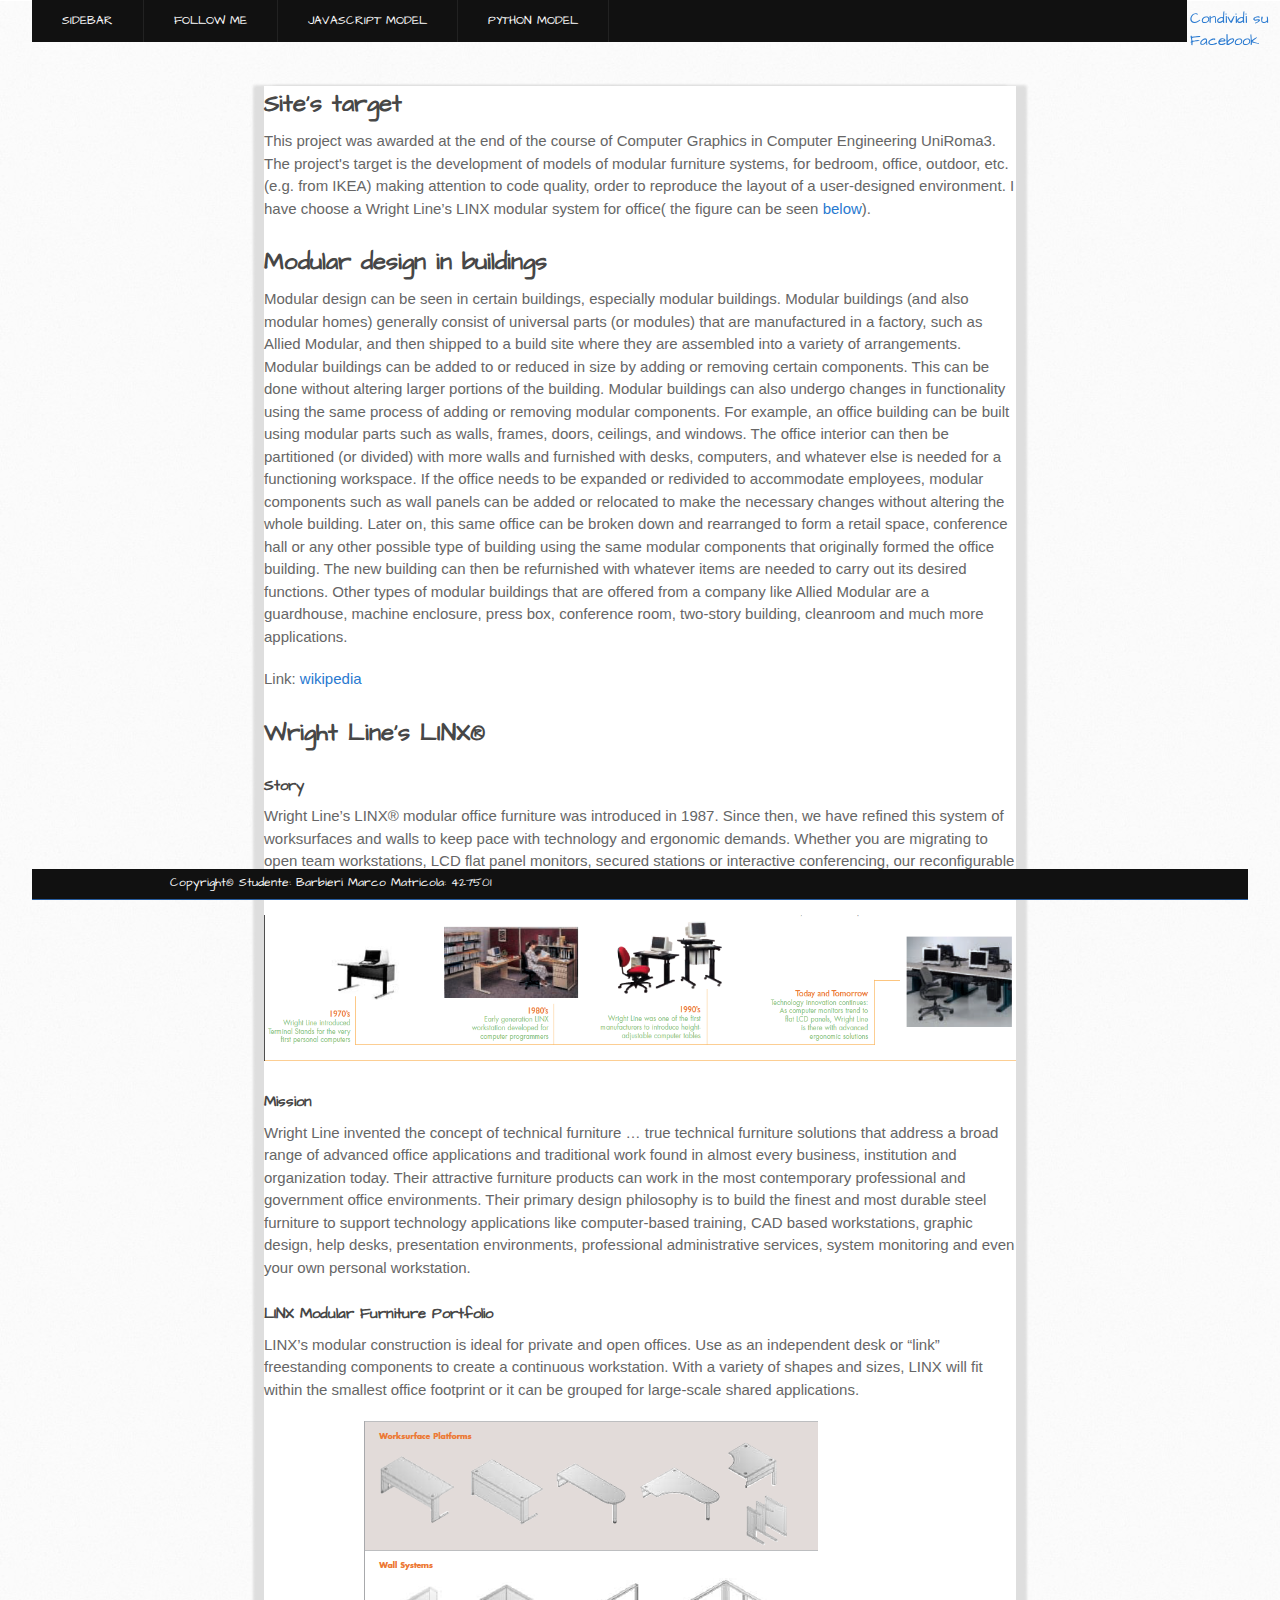
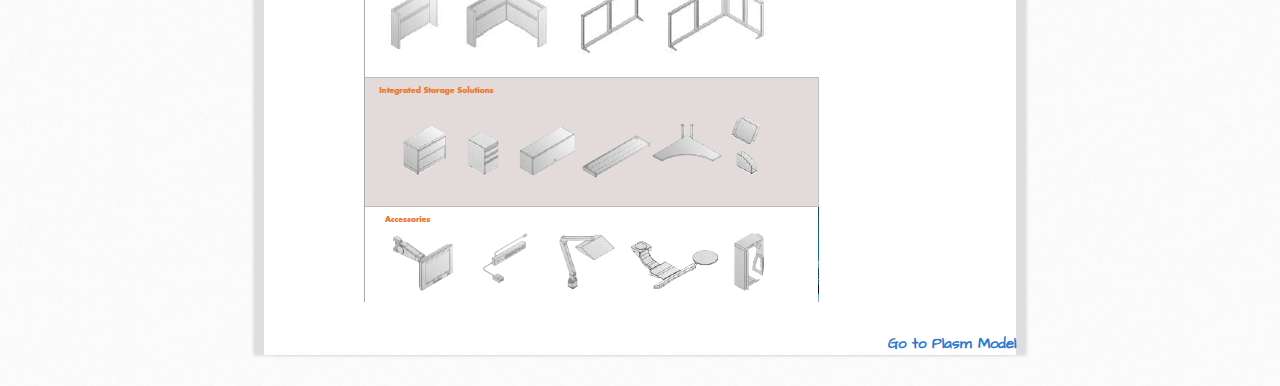
==== commit b5a5681b: "add footer" ====
--- a/index.html
+++ b/index.html
@@ -136,7 +136,7 @@
 
           <footer>
             <div class="inner">
-            <h2>Copyright® Barbieri Marco</h2>
+            <h2>Copyright® Studente: Barbieri Marco Matricola: 427501</h2>
           </div>
 
           </footer>
